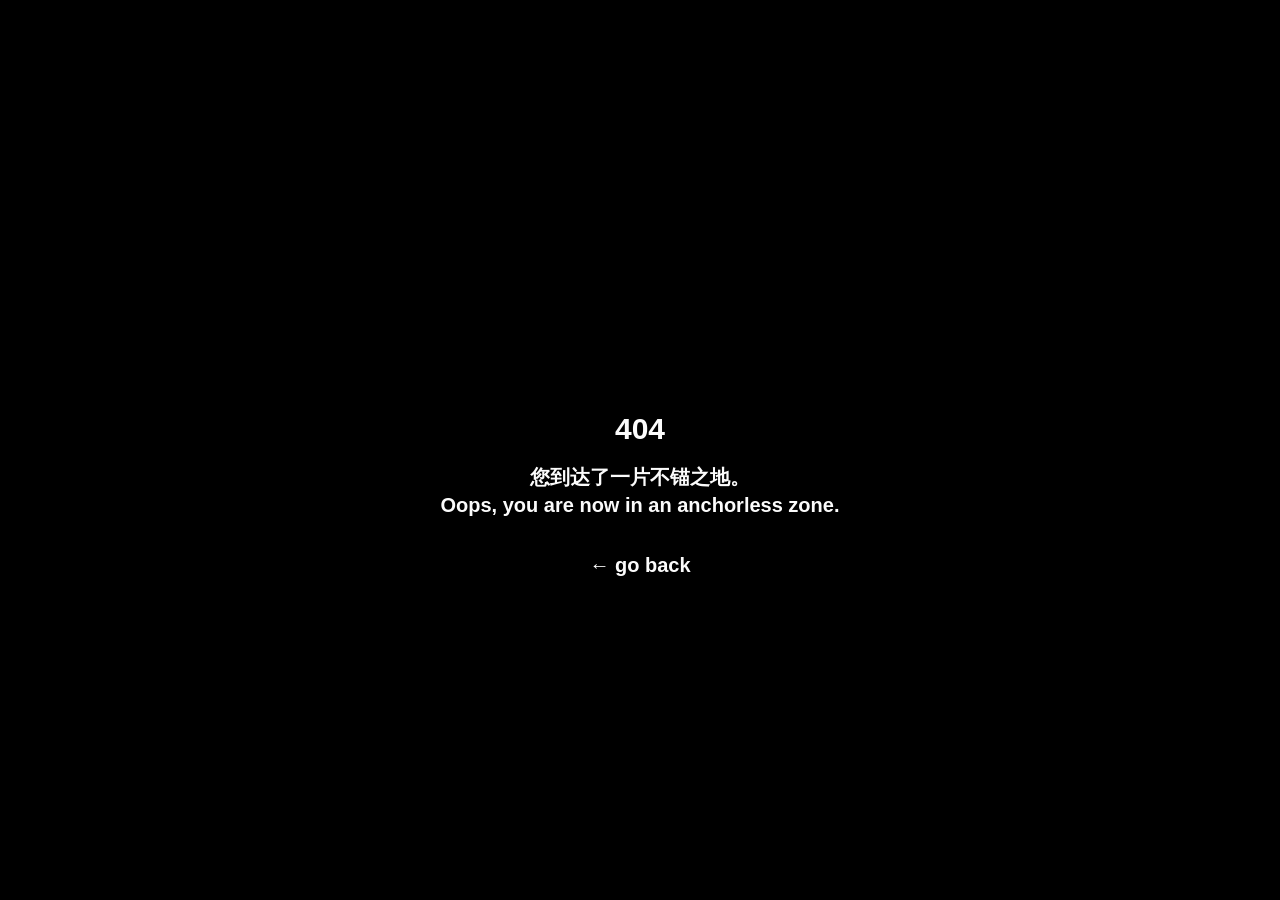
==== 404/index.html @ 4e3c2150 "Deploy Vue project" ====
<!DOCTYPE html><html  data-capo=""><head><meta charset="utf-8">
<meta name="viewport" content="width=device-width, initial-scale=1">
<title>404</title>
<style>/*! tailwindcss v3.4.4 | MIT License | https://tailwindcss.com*/*,:after,:before{border:0 solid #e5e7eb;box-sizing:border-box}:after,:before{--tw-content:""}:host,html{line-height:1.5;-webkit-text-size-adjust:100%;font-family:Neue Machina,sans-serif;font-feature-settings:normal;font-variation-settings:normal;-moz-tab-size:4;-o-tab-size:4;tab-size:4;-webkit-tap-highlight-color:transparent}body{line-height:inherit;margin:0}hr{border-top-width:1px;color:inherit;height:0}abbr:where([title]){-webkit-text-decoration:underline dotted;text-decoration:underline dotted}h1,h2,h3,h4,h5,h6{font-size:inherit;font-weight:inherit}a{color:inherit;text-decoration:inherit}b,strong{font-weight:bolder}code,kbd,pre,samp{font-family:ui-monospace,SFMono-Regular,Menlo,Monaco,Consolas,Liberation Mono,Courier New,monospace;font-feature-settings:normal;font-size:1em;font-variation-settings:normal}small{font-size:80%}sub,sup{font-size:75%;line-height:0;position:relative;vertical-align:baseline}sub{bottom:-.25em}sup{top:-.5em}table{border-collapse:collapse;border-color:inherit;text-indent:0}button,input,optgroup,select,textarea{color:inherit;font-family:inherit;font-feature-settings:inherit;font-size:100%;font-variation-settings:inherit;font-weight:inherit;letter-spacing:inherit;line-height:inherit;margin:0;padding:0}button,select{text-transform:none}button,input:where([type=button]),input:where([type=reset]),input:where([type=submit]){-webkit-appearance:button;background-color:transparent;background-image:none}:-moz-focusring{outline:auto}:-moz-ui-invalid{box-shadow:none}progress{vertical-align:baseline}::-webkit-inner-spin-button,::-webkit-outer-spin-button{height:auto}[type=search]{-webkit-appearance:textfield;outline-offset:-2px}::-webkit-search-decoration{-webkit-appearance:none}::-webkit-file-upload-button{-webkit-appearance:button;font:inherit}summary{display:list-item}blockquote,dd,dl,figure,h1,h2,h3,h4,h5,h6,hr,p,pre{margin:0}fieldset{margin:0}fieldset,legend{padding:0}menu,ol,ul{list-style:none;margin:0;padding:0}dialog{padding:0}textarea{resize:vertical}input::-moz-placeholder,textarea::-moz-placeholder{color:#9ca3af;opacity:1}input::placeholder,textarea::placeholder{color:#9ca3af;opacity:1}[role=button],button{cursor:pointer}:disabled{cursor:default}audio,canvas,embed,iframe,img,object,svg,video{display:block;vertical-align:middle}img,video{height:auto;max-width:100%}[hidden]{display:none}@font-face{font-display:swap;font-family:Neue Machina;font-feature-settings:"liga" 0;font-style:normal;font-weight:700;src:url(/vue_project/_nuxt/NeueMachina-Bold.BFmmqbd3.woff2) format("woff2")}@font-face{font-display:block;font-family:Anicons Subset;font-style:normal;font-weight:400;src:url("[data-uri]") format("woff2")}body{-webkit-hyphens:auto;hyphens:auto;min-height:100vh;--tw-bg-opacity:1;background-color:rgb(0 0 0/var(--tw-bg-opacity));font-weight:700;line-height:1.25;--tw-text-opacity:1;color:rgb(251 251 251/var(--tw-text-opacity));cursor:url("[data-uri]") 12 12,auto;cursor:-webkit-image-set(url("[data-uri]") 1x,url("[data-uri]") 2x) 12 12,auto;cursor:image-set(url("[data-uri]") 1x,url("[data-uri]") 2x) 12 12,auto}body ::-moz-selection{--tw-bg-opacity:1;background-color:rgb(255 221 0/var(--tw-bg-opacity));--tw-text-opacity:1;color:rgb(0 0 0/var(--tw-text-opacity))}body ::selection{--tw-bg-opacity:1;background-color:rgb(255 221 0/var(--tw-bg-opacity));--tw-text-opacity:1;color:rgb(0 0 0/var(--tw-text-opacity))}a:hover,button:hover,input[type=submit]:hover{text-decoration-color:#fd0;text-decoration-line:line-through;text-decoration-thickness:.1em}input[type=submit]{cursor:pointer}abbr[title]{text-decoration-line:none}*,:after,:before{--tw-border-spacing-x:0;--tw-border-spacing-y:0;--tw-translate-x:0;--tw-translate-y:0;--tw-rotate:0;--tw-skew-x:0;--tw-skew-y:0;--tw-scale-x:1;--tw-scale-y:1;--tw-pan-x: ;--tw-pan-y: ;--tw-pinch-zoom: ;--tw-scroll-snap-strictness:proximity;--tw-gradient-from-position: ;--tw-gradient-via-position: ;--tw-gradient-to-position: ;--tw-ordinal: ;--tw-slashed-zero: ;--tw-numeric-figure: ;--tw-numeric-spacing: ;--tw-numeric-fraction: ;--tw-ring-inset: ;--tw-ring-offset-width:0px;--tw-ring-offset-color:#fff;--tw-ring-color:rgba(59,130,246,.5);--tw-ring-offset-shadow:0 0 #0000;--tw-ring-shadow:0 0 #0000;--tw-shadow:0 0 #0000;--tw-shadow-colored:0 0 #0000;--tw-blur: ;--tw-brightness: ;--tw-contrast: ;--tw-grayscale: ;--tw-hue-rotate: ;--tw-invert: ;--tw-saturate: ;--tw-sepia: ;--tw-drop-shadow: ;--tw-backdrop-blur: ;--tw-backdrop-brightness: ;--tw-backdrop-contrast: ;--tw-backdrop-grayscale: ;--tw-backdrop-hue-rotate: ;--tw-backdrop-invert: ;--tw-backdrop-opacity: ;--tw-backdrop-saturate: ;--tw-backdrop-sepia: ;--tw-contain-size: ;--tw-contain-layout: ;--tw-contain-paint: ;--tw-contain-style: }::backdrop{--tw-border-spacing-x:0;--tw-border-spacing-y:0;--tw-translate-x:0;--tw-translate-y:0;--tw-rotate:0;--tw-skew-x:0;--tw-skew-y:0;--tw-scale-x:1;--tw-scale-y:1;--tw-pan-x: ;--tw-pan-y: ;--tw-pinch-zoom: ;--tw-scroll-snap-strictness:proximity;--tw-gradient-from-position: ;--tw-gradient-via-position: ;--tw-gradient-to-position: ;--tw-ordinal: ;--tw-slashed-zero: ;--tw-numeric-figure: ;--tw-numeric-spacing: ;--tw-numeric-fraction: ;--tw-ring-inset: ;--tw-ring-offset-width:0px;--tw-ring-offset-color:#fff;--tw-ring-color:rgba(59,130,246,.5);--tw-ring-offset-shadow:0 0 #0000;--tw-ring-shadow:0 0 #0000;--tw-shadow:0 0 #0000;--tw-shadow-colored:0 0 #0000;--tw-blur: ;--tw-brightness: ;--tw-contrast: ;--tw-grayscale: ;--tw-hue-rotate: ;--tw-invert: ;--tw-saturate: ;--tw-sepia: ;--tw-drop-shadow: ;--tw-backdrop-blur: ;--tw-backdrop-brightness: ;--tw-backdrop-contrast: ;--tw-backdrop-grayscale: ;--tw-backdrop-hue-rotate: ;--tw-backdrop-invert: ;--tw-backdrop-opacity: ;--tw-backdrop-saturate: ;--tw-backdrop-sepia: ;--tw-contain-size: ;--tw-contain-layout: ;--tw-contain-paint: ;--tw-contain-style: }.absolute{position:absolute}.relative{position:relative}.sticky{position:sticky}.-left-\[5000px\]{left:-5000px}.bottom-12{bottom:3rem}.top-0{top:0}.z-10{z-index:10}.z-20{z-index:20}.mx-auto{margin-left:auto;margin-right:auto}.my-2{margin-bottom:.5rem;margin-top:.5rem}.-mb-1{margin-bottom:-.25rem}.mb-2{margin-bottom:.5rem}.mb-4{margin-bottom:1rem}.mb-8{margin-bottom:2rem}.ml-4{margin-left:1rem}.mt-1{margin-top:.25rem}.mt-4{margin-top:1rem}.mt-8{margin-top:2rem}.mt-\[10vh\]{margin-top:10vh}.block{display:block}.flex{display:flex}.grid{display:grid}.hidden{display:none}.h-32{height:8rem}.h-fit{height:-moz-fit-content;height:fit-content}.max-h-0{max-height:0}.max-h-4{max-height:1rem}.max-h-48{max-height:12rem}.min-h-\[max\(100vh\2c 320px\)\]{min-height:max(100vh,320px)}.min-h-\[max\(100vh\2c 480px\)\]{min-height:max(100vh,480px)}.min-h-\[max\(50vh\2c 200px\)\]{min-height:max(50vh,200px)}.min-h-screen{min-height:100vh}.w-10{width:2.5rem}.w-20{width:5rem}.w-32{width:8rem}.w-full{width:100%}.min-w-80{min-width:20rem}.max-w-3xl{max-width:48rem}.max-w-\[1800px\]{max-width:1800px}.max-w-xs{max-width:20rem}.flex-shrink-0{flex-shrink:0}.grow{flex-grow:1}.resize{resize:both}.list-disc{list-style-type:disc}.flex-col{flex-direction:column}.flex-col-reverse{flex-direction:column-reverse}.items-start{align-items:flex-start}.items-center{align-items:center}.justify-center{justify-content:center}.justify-between{justify-content:space-between}.justify-around{justify-content:space-around}.gap-1{gap:.25rem}.gap-16{gap:4rem}.gap-2{gap:.5rem}.gap-4{gap:1rem}.space-y-2>:not([hidden])~:not([hidden]){--tw-space-y-reverse:0;margin-bottom:calc(.5rem*var(--tw-space-y-reverse));margin-top:calc(.5rem*(1 - var(--tw-space-y-reverse)))}.overflow-hidden{overflow:hidden}.hyphens-none{-webkit-hyphens:none;hyphens:none}.border-b-2{border-bottom-width:2px}.border-primary{--tw-border-opacity:1;border-color:rgb(255 221 0/var(--tw-border-opacity))}.bg-black{--tw-bg-opacity:1;background-color:rgb(0 0 0/var(--tw-bg-opacity))}.bg-transparent{background-color:transparent}.object-cover{-o-object-fit:cover;object-fit:cover}.p-4{padding:1rem}.px-4{padding-left:1rem;padding-right:1rem}.py-4{padding-top:1rem}.pb-4,.py-4{padding-bottom:1rem}.pt-1{padding-top:.25rem}.pt-6{padding-top:1.5rem}.text-center{text-align:center}.font-anicons{font-family:Anicons Subset,sans-serif}.text-2xl{font-size:1.5rem;line-height:2rem}.text-2xl\/none{font-size:1.5rem;line-height:1}.text-3xl{font-size:1.875rem;line-height:2.25rem}.text-4xl{font-size:2.25rem;line-height:2.5rem}.text-lg{font-size:1.125rem}.text-lg,.text-xl{line-height:1.75rem}.text-xl{font-size:1.25rem}.text-xs{font-size:.75rem;line-height:1rem}.font-bold{font-weight:700}.font-normal{font-weight:400}.font-semibold{font-weight:600}.capitalize{text-transform:capitalize}.italic{font-style:italic}.not-italic{font-style:normal}.leading-7{line-height:1.75rem}.leading-none{line-height:1}.text-blue-400{--tw-text-opacity:1;color:rgb(96 165 250/var(--tw-text-opacity))}.text-fg\/50{color:hsla(0,0%,98%,.5)}.text-gray-100{--tw-text-opacity:1;color:rgb(243 244 246/var(--tw-text-opacity))}.text-gray-200{--tw-text-opacity:1;color:rgb(229 231 235/var(--tw-text-opacity))}.text-gray-400{--tw-text-opacity:1;color:rgb(156 163 175/var(--tw-text-opacity))}.text-primary{--tw-text-opacity:1;color:rgb(255 221 0/var(--tw-text-opacity))}.text-red-500{--tw-text-opacity:1;color:rgb(239 68 68/var(--tw-text-opacity))}.underline{text-decoration-line:underline}.placeholder-fg\/50::-moz-placeholder{color:hsla(0,0%,98%,.5)}.placeholder-fg\/50::placeholder{color:hsla(0,0%,98%,.5)}.opacity-0{opacity:0}.filter{filter:var(--tw-blur) var(--tw-brightness) var(--tw-contrast) var(--tw-grayscale) var(--tw-hue-rotate) var(--tw-invert) var(--tw-saturate) var(--tw-sepia) var(--tw-drop-shadow)}.transition-\[max-height\]{transition-duration:.15s;transition-property:max-height;transition-timing-function:cubic-bezier(.4,0,.2,1)}.transition-opacity{transition-duration:.15s;transition-property:opacity;transition-timing-function:cubic-bezier(.4,0,.2,1)}.duration-400{transition-duration:.4s}.duration-\[2s\]{transition-duration:2s}.vf-\[\'TIME\'_1\]{font-variation-settings:"TIME" 1}.clip-path-circle{clip-path:circle(50%)}.cjk-punct{font-family:PingFang SC,Microsoft YaHei,Source Han Sans SC,Noto Sans CJK SC,sans-serif;font-feature-settings:"fwid"}.before\:content-\[\'\*_\'\]:before{--tw-content:"* ";content:var(--tw-content)}.before\:content-\[\'A\'\]:before{--tw-content:"A";content:var(--tw-content)}.after\:content-\[\'\:\'\]:after{--tw-content:":";content:var(--tw-content)}.after\:content-\[\'\2197\'\]:after{--tw-content:"↗";content:var(--tw-content)}.last\:mb-0:last-child{margin-bottom:0}.hover\:no-underline:hover{text-decoration-line:none}.peer:-moz-placeholder-shown~.peer-placeholder-shown\:max-h-0{max-height:0}.peer:placeholder-shown~.peer-placeholder-shown\:max-h-0{max-height:0}.peer:valid~.peer-valid\:max-h-0{max-height:0}.peer:focus~.peer-focus\:max-h-0{max-height:0}.aria-expanded\:vf-\[\'TIME\'_100\][aria-expanded=true]{font-variation-settings:"TIME" 100}@media not all and (min-width:960px){.first\:\*\:max-md\:hidden>:first-child{display:none}}@media (min-width:576px){.sm\:absolute{position:absolute}.sm\:relative{position:relative}.sm\:bottom-0{bottom:0}.sm\:top-4{top:1rem}.sm\:z-10{z-index:10}.sm\:mb-0{margin-bottom:0}.sm\:mb-2{margin-bottom:.5rem}.sm\:mb-8{margin-bottom:2rem}.sm\:mb-\[--footer-height\]{margin-bottom:var(--footer-height)}.sm\:mt-4{margin-top:1rem}.sm\:\!block{display:block!important}.sm\:hidden{display:none}.sm\:h-full{height:100%}.sm\:w-40{width:10rem}.sm\:flex-row{flex-direction:row}.sm\:gap-16{gap:4rem}.sm\:gap-8{gap:2rem}.sm\:py-4{padding-bottom:1rem;padding-top:1rem}}@media (min-width:960px){.md\:sticky{position:sticky}.md\:top-4{top:1rem}.md\:hidden{display:none}.md\:w-1\/2{width:50%}.md\:min-w-64{min-width:16rem}.md\:shrink-0{flex-shrink:0}.md\:flex-row{flex-direction:row}.md\:gap-8{gap:2rem}}@media (min-width:1200px){.lg\:sticky{position:sticky}.lg\:bottom-16{bottom:4rem}.lg\:top-8{top:2rem}.lg\:grid-cols-2{grid-template-columns:repeat(2,minmax(0,1fr))}.lg\:p-8{padding:2rem}.lg\:px-8{padding-left:2rem;padding-right:2rem}.lg\:py-8{padding-bottom:2rem;padding-top:2rem}}@media(min-height:480px){.\[\@media\(min-height\:480px\)\]\:mb-0{margin-bottom:0}}@media (min-width:576px){@media(min-height:480px){.sm\:\[\@media\(min-height\:480px\)\]\:fixed{position:fixed}}}</style>
<link rel="preload" as="fetch" crossorigin="anonymous" href="/vue_project/404/_payload.json?9998e97a-d755-4a50-8633-957d2b852790">
<link rel="modulepreload" as="script" crossorigin href="/vue_project/_nuxt/C0IEXK-b.js">
<link rel="modulepreload" as="script" crossorigin href="/vue_project/_nuxt/D9HcwhOw.js">
<link rel="modulepreload" as="script" crossorigin href="/vue_project/_nuxt/DZxo_1mH.js">
<link rel="modulepreload" as="script" crossorigin href="/vue_project/_nuxt/DyFqDDPw.js">
<link rel="modulepreload" as="script" crossorigin href="/vue_project/_nuxt/CaQd-IJq.js">
<link rel="prefetch" as="style" href="/vue_project/_nuxt/default.t4Nyn0lO.css">
<link rel="prefetch" as="script" crossorigin href="/vue_project/_nuxt/OhK9DaCN.js">
<link rel="prefetch" as="script" crossorigin href="/vue_project/_nuxt/CXz00Wmz.js">
<link rel="prefetch" as="script" crossorigin href="/vue_project/_nuxt/DrgpB_tL.js">
<link rel="prefetch" as="script" crossorigin href="/vue_project/_nuxt/CdepGox-.js">
<script type="module" src="/vue_project/_nuxt/C0IEXK-b.js" crossorigin></script></head><body><div id="__nuxt"><div class="mx-auto flex min-h-[max(100vh,320px)] min-w-80 max-w-[1800px] flex-col items-center justify-around gap-16 p-4 lg:p-8"><main class="mt-[10vh] text-center"><!--[--><div><!----><h1 class="mb-4 text-3xl">404</h1><p class="mb-8 text-xl"> 您到达了一片不锚之地。 <br class="mb-2"> Oops, you are now in an anchorless zone. </p><p class="text-xl"><button aria-label="Go back">← go back</button></p></div><!--]--></main></div></div><div id="teleports"></div><script type="application/json" id="__NUXT_DATA__" data-ssr="true" data-src="/vue_project/404/_payload.json?9998e97a-d755-4a50-8633-957d2b852790">[{"state":1,"once":3,"_errors":4,"serverRendered":6,"path":7,"prerenderedAt":8},["Reactive",2],{},["Set"],["ShallowReactive",5],{},true,"/404",1736739300205]</script>
<script>window.__NUXT__={};window.__NUXT__.config={public:{umamiHost:"",umamiId:""},app:{baseURL:"/vue_project/",buildId:"9998e97a-d755-4a50-8633-957d2b852790",buildAssetsDir:"/_nuxt/",cdnURL:""}}</script></body></html>
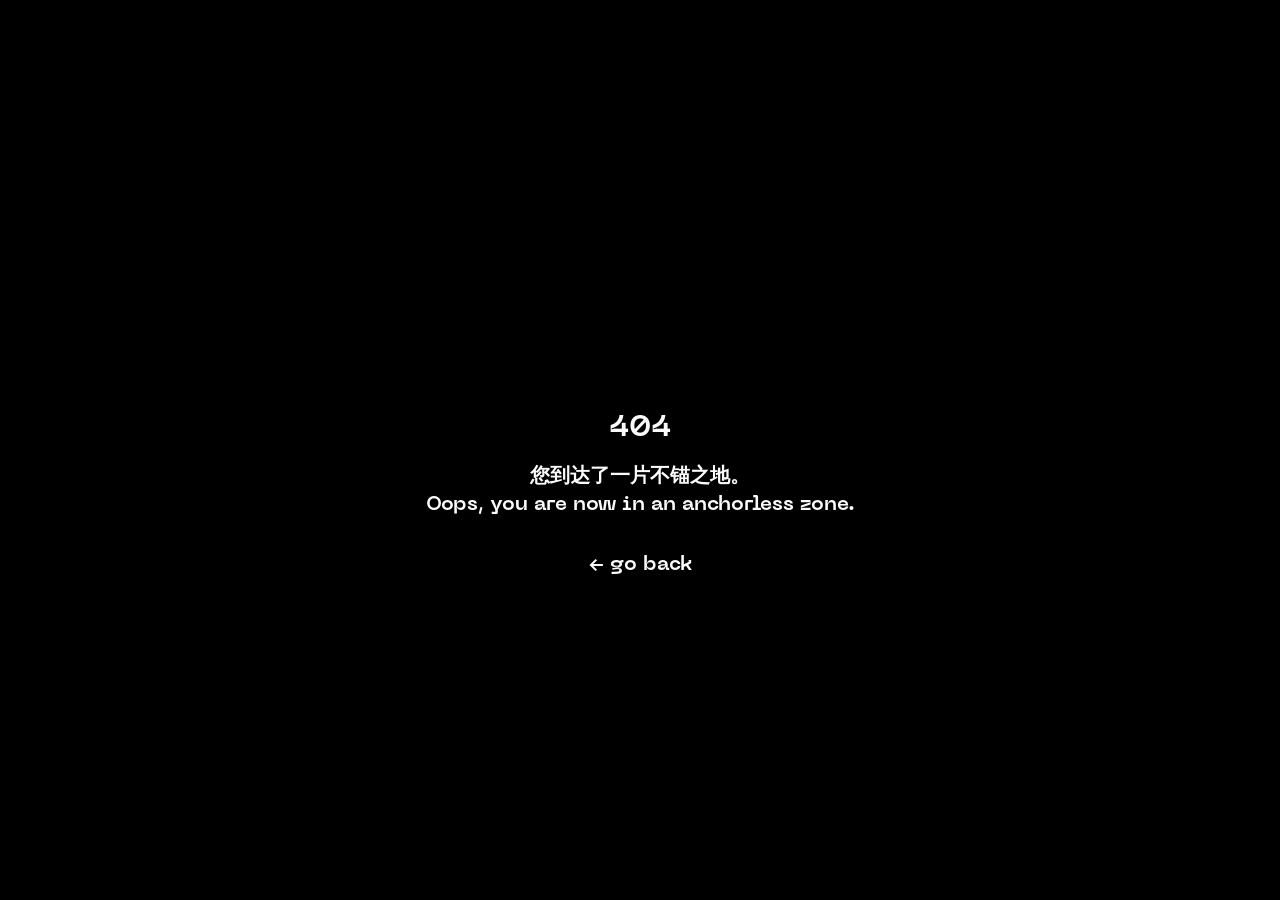
==== commit cfd44cd6: "Updates" ====
--- a/404/index.html
+++ b/404/index.html
@@ -1,17 +1,17 @@
 <!DOCTYPE html><html  data-capo=""><head><meta charset="utf-8">
 <meta name="viewport" content="width=device-width, initial-scale=1">
 <title>404</title>
-<style>/*! tailwindcss v3.4.4 | MIT License | https://tailwindcss.com*/*,:after,:before{border:0 solid #e5e7eb;box-sizing:border-box}:after,:before{--tw-content:""}:host,html{line-height:1.5;-webkit-text-size-adjust:100%;font-family:Neue Machina,sans-serif;font-feature-settings:normal;font-variation-settings:normal;-moz-tab-size:4;-o-tab-size:4;tab-size:4;-webkit-tap-highlight-color:transparent}body{line-height:inherit;margin:0}hr{border-top-width:1px;color:inherit;height:0}abbr:where([title]){-webkit-text-decoration:underline dotted;text-decoration:underline dotted}h1,h2,h3,h4,h5,h6{font-size:inherit;font-weight:inherit}a{color:inherit;text-decoration:inherit}b,strong{font-weight:bolder}code,kbd,pre,samp{font-family:ui-monospace,SFMono-Regular,Menlo,Monaco,Consolas,Liberation Mono,Courier New,monospace;font-feature-settings:normal;font-size:1em;font-variation-settings:normal}small{font-size:80%}sub,sup{font-size:75%;line-height:0;position:relative;vertical-align:baseline}sub{bottom:-.25em}sup{top:-.5em}table{border-collapse:collapse;border-color:inherit;text-indent:0}button,input,optgroup,select,textarea{color:inherit;font-family:inherit;font-feature-settings:inherit;font-size:100%;font-variation-settings:inherit;font-weight:inherit;letter-spacing:inherit;line-height:inherit;margin:0;padding:0}button,select{text-transform:none}button,input:where([type=button]),input:where([type=reset]),input:where([type=submit]){-webkit-appearance:button;background-color:transparent;background-image:none}:-moz-focusring{outline:auto}:-moz-ui-invalid{box-shadow:none}progress{vertical-align:baseline}::-webkit-inner-spin-button,::-webkit-outer-spin-button{height:auto}[type=search]{-webkit-appearance:textfield;outline-offset:-2px}::-webkit-search-decoration{-webkit-appearance:none}::-webkit-file-upload-button{-webkit-appearance:button;font:inherit}summary{display:list-item}blockquote,dd,dl,figure,h1,h2,h3,h4,h5,h6,hr,p,pre{margin:0}fieldset{margin:0}fieldset,legend{padding:0}menu,ol,ul{list-style:none;margin:0;padding:0}dialog{padding:0}textarea{resize:vertical}input::-moz-placeholder,textarea::-moz-placeholder{color:#9ca3af;opacity:1}input::placeholder,textarea::placeholder{color:#9ca3af;opacity:1}[role=button],button{cursor:pointer}:disabled{cursor:default}audio,canvas,embed,iframe,img,object,svg,video{display:block;vertical-align:middle}img,video{height:auto;max-width:100%}[hidden]{display:none}@font-face{font-display:swap;font-family:Neue Machina;font-feature-settings:"liga" 0;font-style:normal;font-weight:700;src:url(/vue_project/_nuxt/NeueMachina-Bold.BFmmqbd3.woff2) format("woff2")}@font-face{font-display:block;font-family:Anicons Subset;font-style:normal;font-weight:400;src:url("[data-uri]") format("woff2")}body{-webkit-hyphens:auto;hyphens:auto;min-height:100vh;--tw-bg-opacity:1;background-color:rgb(0 0 0/var(--tw-bg-opacity));font-weight:700;line-height:1.25;--tw-text-opacity:1;color:rgb(251 251 251/var(--tw-text-opacity));cursor:url("[data-uri]") 12 12,auto;cursor:-webkit-image-set(url("[data-uri]") 1x,url("[data-uri]") 2x) 12 12,auto;cursor:image-set(url("[data-uri]") 1x,url("[data-uri]") 2x) 12 12,auto}body ::-moz-selection{--tw-bg-opacity:1;background-color:rgb(255 221 0/var(--tw-bg-opacity));--tw-text-opacity:1;color:rgb(0 0 0/var(--tw-text-opacity))}body ::selection{--tw-bg-opacity:1;background-color:rgb(255 221 0/var(--tw-bg-opacity));--tw-text-opacity:1;color:rgb(0 0 0/var(--tw-text-opacity))}a:hover,button:hover,input[type=submit]:hover{text-decoration-color:#fd0;text-decoration-line:line-through;text-decoration-thickness:.1em}input[type=submit]{cursor:pointer}abbr[title]{text-decoration-line:none}*,:after,:before{--tw-border-spacing-x:0;--tw-border-spacing-y:0;--tw-translate-x:0;--tw-translate-y:0;--tw-rotate:0;--tw-skew-x:0;--tw-skew-y:0;--tw-scale-x:1;--tw-scale-y:1;--tw-pan-x: ;--tw-pan-y: ;--tw-pinch-zoom: ;--tw-scroll-snap-strictness:proximity;--tw-gradient-from-position: ;--tw-gradient-via-position: ;--tw-gradient-to-position: ;--tw-ordinal: ;--tw-slashed-zero: ;--tw-numeric-figure: ;--tw-numeric-spacing: ;--tw-numeric-fraction: ;--tw-ring-inset: ;--tw-ring-offset-width:0px;--tw-ring-offset-color:#fff;--tw-ring-color:rgba(59,130,246,.5);--tw-ring-offset-shadow:0 0 #0000;--tw-ring-shadow:0 0 #0000;--tw-shadow:0 0 #0000;--tw-shadow-colored:0 0 #0000;--tw-blur: ;--tw-brightness: ;--tw-contrast: ;--tw-grayscale: ;--tw-hue-rotate: ;--tw-invert: ;--tw-saturate: ;--tw-sepia: ;--tw-drop-shadow: ;--tw-backdrop-blur: ;--tw-backdrop-brightness: ;--tw-backdrop-contrast: ;--tw-backdrop-grayscale: ;--tw-backdrop-hue-rotate: ;--tw-backdrop-invert: ;--tw-backdrop-opacity: ;--tw-backdrop-saturate: ;--tw-backdrop-sepia: ;--tw-contain-size: ;--tw-contain-layout: ;--tw-contain-paint: ;--tw-contain-style: }::backdrop{--tw-border-spacing-x:0;--tw-border-spacing-y:0;--tw-translate-x:0;--tw-translate-y:0;--tw-rotate:0;--tw-skew-x:0;--tw-skew-y:0;--tw-scale-x:1;--tw-scale-y:1;--tw-pan-x: ;--tw-pan-y: ;--tw-pinch-zoom: ;--tw-scroll-snap-strictness:proximity;--tw-gradient-from-position: ;--tw-gradient-via-position: ;--tw-gradient-to-position: ;--tw-ordinal: ;--tw-slashed-zero: ;--tw-numeric-figure: ;--tw-numeric-spacing: ;--tw-numeric-fraction: ;--tw-ring-inset: ;--tw-ring-offset-width:0px;--tw-ring-offset-color:#fff;--tw-ring-color:rgba(59,130,246,.5);--tw-ring-offset-shadow:0 0 #0000;--tw-ring-shadow:0 0 #0000;--tw-shadow:0 0 #0000;--tw-shadow-colored:0 0 #0000;--tw-blur: ;--tw-brightness: ;--tw-contrast: ;--tw-grayscale: ;--tw-hue-rotate: ;--tw-invert: ;--tw-saturate: ;--tw-sepia: ;--tw-drop-shadow: ;--tw-backdrop-blur: ;--tw-backdrop-brightness: ;--tw-backdrop-contrast: ;--tw-backdrop-grayscale: ;--tw-backdrop-hue-rotate: ;--tw-backdrop-invert: ;--tw-backdrop-opacity: ;--tw-backdrop-saturate: ;--tw-backdrop-sepia: ;--tw-contain-size: ;--tw-contain-layout: ;--tw-contain-paint: ;--tw-contain-style: }.absolute{position:absolute}.relative{position:relative}.sticky{position:sticky}.-left-\[5000px\]{left:-5000px}.bottom-12{bottom:3rem}.top-0{top:0}.z-10{z-index:10}.z-20{z-index:20}.mx-auto{margin-left:auto;margin-right:auto}.my-2{margin-bottom:.5rem;margin-top:.5rem}.-mb-1{margin-bottom:-.25rem}.mb-2{margin-bottom:.5rem}.mb-4{margin-bottom:1rem}.mb-8{margin-bottom:2rem}.ml-4{margin-left:1rem}.mt-1{margin-top:.25rem}.mt-4{margin-top:1rem}.mt-8{margin-top:2rem}.mt-\[10vh\]{margin-top:10vh}.block{display:block}.flex{display:flex}.grid{display:grid}.hidden{display:none}.h-32{height:8rem}.h-fit{height:-moz-fit-content;height:fit-content}.max-h-0{max-height:0}.max-h-4{max-height:1rem}.max-h-48{max-height:12rem}.min-h-\[max\(100vh\2c 320px\)\]{min-height:max(100vh,320px)}.min-h-\[max\(100vh\2c 480px\)\]{min-height:max(100vh,480px)}.min-h-\[max\(50vh\2c 200px\)\]{min-height:max(50vh,200px)}.min-h-screen{min-height:100vh}.w-10{width:2.5rem}.w-20{width:5rem}.w-32{width:8rem}.w-full{width:100%}.min-w-80{min-width:20rem}.max-w-3xl{max-width:48rem}.max-w-\[1800px\]{max-width:1800px}.max-w-xs{max-width:20rem}.flex-shrink-0{flex-shrink:0}.grow{flex-grow:1}.resize{resize:both}.list-disc{list-style-type:disc}.flex-col{flex-direction:column}.flex-col-reverse{flex-direction:column-reverse}.items-start{align-items:flex-start}.items-center{align-items:center}.justify-center{justify-content:center}.justify-between{justify-content:space-between}.justify-around{justify-content:space-around}.gap-1{gap:.25rem}.gap-16{gap:4rem}.gap-2{gap:.5rem}.gap-4{gap:1rem}.space-y-2>:not([hidden])~:not([hidden]){--tw-space-y-reverse:0;margin-bottom:calc(.5rem*var(--tw-space-y-reverse));margin-top:calc(.5rem*(1 - var(--tw-space-y-reverse)))}.overflow-hidden{overflow:hidden}.hyphens-none{-webkit-hyphens:none;hyphens:none}.border-b-2{border-bottom-width:2px}.border-primary{--tw-border-opacity:1;border-color:rgb(255 221 0/var(--tw-border-opacity))}.bg-black{--tw-bg-opacity:1;background-color:rgb(0 0 0/var(--tw-bg-opacity))}.bg-transparent{background-color:transparent}.object-cover{-o-object-fit:cover;object-fit:cover}.p-4{padding:1rem}.px-4{padding-left:1rem;padding-right:1rem}.py-4{padding-top:1rem}.pb-4,.py-4{padding-bottom:1rem}.pt-1{padding-top:.25rem}.pt-6{padding-top:1.5rem}.text-center{text-align:center}.font-anicons{font-family:Anicons Subset,sans-serif}.text-2xl{font-size:1.5rem;line-height:2rem}.text-2xl\/none{font-size:1.5rem;line-height:1}.text-3xl{font-size:1.875rem;line-height:2.25rem}.text-4xl{font-size:2.25rem;line-height:2.5rem}.text-lg{font-size:1.125rem}.text-lg,.text-xl{line-height:1.75rem}.text-xl{font-size:1.25rem}.text-xs{font-size:.75rem;line-height:1rem}.font-bold{font-weight:700}.font-normal{font-weight:400}.font-semibold{font-weight:600}.capitalize{text-transform:capitalize}.italic{font-style:italic}.not-italic{font-style:normal}.leading-7{line-height:1.75rem}.leading-none{line-height:1}.text-blue-400{--tw-text-opacity:1;color:rgb(96 165 250/var(--tw-text-opacity))}.text-fg\/50{color:hsla(0,0%,98%,.5)}.text-gray-100{--tw-text-opacity:1;color:rgb(243 244 246/var(--tw-text-opacity))}.text-gray-200{--tw-text-opacity:1;color:rgb(229 231 235/var(--tw-text-opacity))}.text-gray-400{--tw-text-opacity:1;color:rgb(156 163 175/var(--tw-text-opacity))}.text-primary{--tw-text-opacity:1;color:rgb(255 221 0/var(--tw-text-opacity))}.text-red-500{--tw-text-opacity:1;color:rgb(239 68 68/var(--tw-text-opacity))}.underline{text-decoration-line:underline}.placeholder-fg\/50::-moz-placeholder{color:hsla(0,0%,98%,.5)}.placeholder-fg\/50::placeholder{color:hsla(0,0%,98%,.5)}.opacity-0{opacity:0}.filter{filter:var(--tw-blur) var(--tw-brightness) var(--tw-contrast) var(--tw-grayscale) var(--tw-hue-rotate) var(--tw-invert) var(--tw-saturate) var(--tw-sepia) var(--tw-drop-shadow)}.transition-\[max-height\]{transition-duration:.15s;transition-property:max-height;transition-timing-function:cubic-bezier(.4,0,.2,1)}.transition-opacity{transition-duration:.15s;transition-property:opacity;transition-timing-function:cubic-bezier(.4,0,.2,1)}.duration-400{transition-duration:.4s}.duration-\[2s\]{transition-duration:2s}.vf-\[\'TIME\'_1\]{font-variation-settings:"TIME" 1}.clip-path-circle{clip-path:circle(50%)}.cjk-punct{font-family:PingFang SC,Microsoft YaHei,Source Han Sans SC,Noto Sans CJK SC,sans-serif;font-feature-settings:"fwid"}.before\:content-\[\'\*_\'\]:before{--tw-content:"* ";content:var(--tw-content)}.before\:content-\[\'A\'\]:before{--tw-content:"A";content:var(--tw-content)}.after\:content-\[\'\:\'\]:after{--tw-content:":";content:var(--tw-content)}.after\:content-\[\'\2197\'\]:after{--tw-content:"↗";content:var(--tw-content)}.last\:mb-0:last-child{margin-bottom:0}.hover\:no-underline:hover{text-decoration-line:none}.peer:-moz-placeholder-shown~.peer-placeholder-shown\:max-h-0{max-height:0}.peer:placeholder-shown~.peer-placeholder-shown\:max-h-0{max-height:0}.peer:valid~.peer-valid\:max-h-0{max-height:0}.peer:focus~.peer-focus\:max-h-0{max-height:0}.aria-expanded\:vf-\[\'TIME\'_100\][aria-expanded=true]{font-variation-settings:"TIME" 100}@media not all and (min-width:960px){.first\:\*\:max-md\:hidden>:first-child{display:none}}@media (min-width:576px){.sm\:absolute{position:absolute}.sm\:relative{position:relative}.sm\:bottom-0{bottom:0}.sm\:top-4{top:1rem}.sm\:z-10{z-index:10}.sm\:mb-0{margin-bottom:0}.sm\:mb-2{margin-bottom:.5rem}.sm\:mb-8{margin-bottom:2rem}.sm\:mb-\[--footer-height\]{margin-bottom:var(--footer-height)}.sm\:mt-4{margin-top:1rem}.sm\:\!block{display:block!important}.sm\:hidden{display:none}.sm\:h-full{height:100%}.sm\:w-40{width:10rem}.sm\:flex-row{flex-direction:row}.sm\:gap-16{gap:4rem}.sm\:gap-8{gap:2rem}.sm\:py-4{padding-bottom:1rem;padding-top:1rem}}@media (min-width:960px){.md\:sticky{position:sticky}.md\:top-4{top:1rem}.md\:hidden{display:none}.md\:w-1\/2{width:50%}.md\:min-w-64{min-width:16rem}.md\:shrink-0{flex-shrink:0}.md\:flex-row{flex-direction:row}.md\:gap-8{gap:2rem}}@media (min-width:1200px){.lg\:sticky{position:sticky}.lg\:bottom-16{bottom:4rem}.lg\:top-8{top:2rem}.lg\:grid-cols-2{grid-template-columns:repeat(2,minmax(0,1fr))}.lg\:p-8{padding:2rem}.lg\:px-8{padding-left:2rem;padding-right:2rem}.lg\:py-8{padding-bottom:2rem;padding-top:2rem}}@media(min-height:480px){.\[\@media\(min-height\:480px\)\]\:mb-0{margin-bottom:0}}@media (min-width:576px){@media(min-height:480px){.sm\:\[\@media\(min-height\:480px\)\]\:fixed{position:fixed}}}</style>
-<link rel="preload" as="fetch" crossorigin="anonymous" href="/vue_project/404/_payload.json?9998e97a-d755-4a50-8633-957d2b852790">
-<link rel="modulepreload" as="script" crossorigin href="/vue_project/_nuxt/C0IEXK-b.js">
-<link rel="modulepreload" as="script" crossorigin href="/vue_project/_nuxt/D9HcwhOw.js">
-<link rel="modulepreload" as="script" crossorigin href="/vue_project/_nuxt/DZxo_1mH.js">
-<link rel="modulepreload" as="script" crossorigin href="/vue_project/_nuxt/DyFqDDPw.js">
-<link rel="modulepreload" as="script" crossorigin href="/vue_project/_nuxt/CaQd-IJq.js">
-<link rel="prefetch" as="style" href="/vue_project/_nuxt/default.t4Nyn0lO.css">
-<link rel="prefetch" as="script" crossorigin href="/vue_project/_nuxt/OhK9DaCN.js">
-<link rel="prefetch" as="script" crossorigin href="/vue_project/_nuxt/CXz00Wmz.js">
-<link rel="prefetch" as="script" crossorigin href="/vue_project/_nuxt/DrgpB_tL.js">
-<link rel="prefetch" as="script" crossorigin href="/vue_project/_nuxt/CdepGox-.js">
-<script type="module" src="/vue_project/_nuxt/C0IEXK-b.js" crossorigin></script></head><body><div id="__nuxt"><div class="mx-auto flex min-h-[max(100vh,320px)] min-w-80 max-w-[1800px] flex-col items-center justify-around gap-16 p-4 lg:p-8"><main class="mt-[10vh] text-center"><!--[--><div><!----><h1 class="mb-4 text-3xl">404</h1><p class="mb-8 text-xl"> 您到达了一片不锚之地。 <br class="mb-2"> Oops, you are now in an anchorless zone. </p><p class="text-xl"><button aria-label="Go back">← go back</button></p></div><!--]--></main></div></div><div id="teleports"></div><script type="application/json" id="__NUXT_DATA__" data-ssr="true" data-src="/vue_project/404/_payload.json?9998e97a-d755-4a50-8633-957d2b852790">[{"state":1,"once":3,"_errors":4,"serverRendered":6,"path":7,"prerenderedAt":8},["Reactive",2],{},["Set"],["ShallowReactive",5],{},true,"/404",1736739300205]</script>
-<script>window.__NUXT__={};window.__NUXT__.config={public:{umamiHost:"",umamiId:""},app:{baseURL:"/vue_project/",buildId:"9998e97a-d755-4a50-8633-957d2b852790",buildAssetsDir:"/_nuxt/",cdnURL:""}}</script></body></html>+<style>/*! tailwindcss v3.4.4 | MIT License | https://tailwindcss.com*/*,:after,:before{border:0 solid #e5e7eb;box-sizing:border-box}:after,:before{--tw-content:""}:host,html{line-height:1.5;-webkit-text-size-adjust:100%;font-family:Neue Machina,sans-serif;font-feature-settings:normal;font-variation-settings:normal;-moz-tab-size:4;-o-tab-size:4;tab-size:4;-webkit-tap-highlight-color:transparent}body{line-height:inherit;margin:0}hr{border-top-width:1px;color:inherit;height:0}abbr:where([title]){-webkit-text-decoration:underline dotted;text-decoration:underline dotted}h1,h2,h3,h4,h5,h6{font-size:inherit;font-weight:inherit}a{color:inherit;text-decoration:inherit}b,strong{font-weight:bolder}code,kbd,pre,samp{font-family:ui-monospace,SFMono-Regular,Menlo,Monaco,Consolas,Liberation Mono,Courier New,monospace;font-feature-settings:normal;font-size:1em;font-variation-settings:normal}small{font-size:80%}sub,sup{font-size:75%;line-height:0;position:relative;vertical-align:baseline}sub{bottom:-.25em}sup{top:-.5em}table{border-collapse:collapse;border-color:inherit;text-indent:0}button,input,optgroup,select,textarea{color:inherit;font-family:inherit;font-feature-settings:inherit;font-size:100%;font-variation-settings:inherit;font-weight:inherit;letter-spacing:inherit;line-height:inherit;margin:0;padding:0}button,select{text-transform:none}button,input:where([type=button]),input:where([type=reset]),input:where([type=submit]){-webkit-appearance:button;background-color:transparent;background-image:none}:-moz-focusring{outline:auto}:-moz-ui-invalid{box-shadow:none}progress{vertical-align:baseline}::-webkit-inner-spin-button,::-webkit-outer-spin-button{height:auto}[type=search]{-webkit-appearance:textfield;outline-offset:-2px}::-webkit-search-decoration{-webkit-appearance:none}::-webkit-file-upload-button{-webkit-appearance:button;font:inherit}summary{display:list-item}blockquote,dd,dl,figure,h1,h2,h3,h4,h5,h6,hr,p,pre{margin:0}fieldset{margin:0}fieldset,legend{padding:0}menu,ol,ul{list-style:none;margin:0;padding:0}dialog{padding:0}textarea{resize:vertical}input::-moz-placeholder,textarea::-moz-placeholder{color:#9ca3af;opacity:1}input::placeholder,textarea::placeholder{color:#9ca3af;opacity:1}[role=button],button{cursor:pointer}:disabled{cursor:default}audio,canvas,embed,iframe,img,object,svg,video{display:block;vertical-align:middle}img,video{height:auto;max-width:100%}[hidden]{display:none}@font-face{font-display:swap;font-family:Neue Machina;font-feature-settings:"liga" 0;font-style:normal;font-weight:700;src:url(/_nuxt/NeueMachina-Bold.BFmmqbd3.woff2) format("woff2")}@font-face{font-display:block;font-family:Anicons Subset;font-style:normal;font-weight:400;src:url("[data-uri]") format("woff2")}body{-webkit-hyphens:auto;hyphens:auto;min-height:100vh;--tw-bg-opacity:1;background-color:rgb(0 0 0/var(--tw-bg-opacity));font-weight:700;line-height:1.25;--tw-text-opacity:1;color:rgb(251 251 251/var(--tw-text-opacity));cursor:url("[data-uri]") 12 12,auto;cursor:-webkit-image-set(url("[data-uri]") 1x,url("[data-uri]") 2x) 12 12,auto;cursor:image-set(url("[data-uri]") 1x,url("[data-uri]") 2x) 12 12,auto}body ::-moz-selection{--tw-bg-opacity:1;background-color:rgb(255 221 0/var(--tw-bg-opacity));--tw-text-opacity:1;color:rgb(0 0 0/var(--tw-text-opacity))}body ::selection{--tw-bg-opacity:1;background-color:rgb(255 221 0/var(--tw-bg-opacity));--tw-text-opacity:1;color:rgb(0 0 0/var(--tw-text-opacity))}a:hover,button:hover,input[type=submit]:hover{text-decoration-color:#fd0;text-decoration-line:line-through;text-decoration-thickness:.1em}input[type=submit]{cursor:pointer}abbr[title]{text-decoration-line:none}*,:after,:before{--tw-border-spacing-x:0;--tw-border-spacing-y:0;--tw-translate-x:0;--tw-translate-y:0;--tw-rotate:0;--tw-skew-x:0;--tw-skew-y:0;--tw-scale-x:1;--tw-scale-y:1;--tw-pan-x: ;--tw-pan-y: ;--tw-pinch-zoom: ;--tw-scroll-snap-strictness:proximity;--tw-gradient-from-position: ;--tw-gradient-via-position: ;--tw-gradient-to-position: ;--tw-ordinal: ;--tw-slashed-zero: ;--tw-numeric-figure: ;--tw-numeric-spacing: ;--tw-numeric-fraction: ;--tw-ring-inset: ;--tw-ring-offset-width:0px;--tw-ring-offset-color:#fff;--tw-ring-color:rgba(59,130,246,.5);--tw-ring-offset-shadow:0 0 #0000;--tw-ring-shadow:0 0 #0000;--tw-shadow:0 0 #0000;--tw-shadow-colored:0 0 #0000;--tw-blur: ;--tw-brightness: ;--tw-contrast: ;--tw-grayscale: ;--tw-hue-rotate: ;--tw-invert: ;--tw-saturate: ;--tw-sepia: ;--tw-drop-shadow: ;--tw-backdrop-blur: ;--tw-backdrop-brightness: ;--tw-backdrop-contrast: ;--tw-backdrop-grayscale: ;--tw-backdrop-hue-rotate: ;--tw-backdrop-invert: ;--tw-backdrop-opacity: ;--tw-backdrop-saturate: ;--tw-backdrop-sepia: ;--tw-contain-size: ;--tw-contain-layout: ;--tw-contain-paint: ;--tw-contain-style: }::backdrop{--tw-border-spacing-x:0;--tw-border-spacing-y:0;--tw-translate-x:0;--tw-translate-y:0;--tw-rotate:0;--tw-skew-x:0;--tw-skew-y:0;--tw-scale-x:1;--tw-scale-y:1;--tw-pan-x: ;--tw-pan-y: ;--tw-pinch-zoom: ;--tw-scroll-snap-strictness:proximity;--tw-gradient-from-position: ;--tw-gradient-via-position: ;--tw-gradient-to-position: ;--tw-ordinal: ;--tw-slashed-zero: ;--tw-numeric-figure: ;--tw-numeric-spacing: ;--tw-numeric-fraction: ;--tw-ring-inset: ;--tw-ring-offset-width:0px;--tw-ring-offset-color:#fff;--tw-ring-color:rgba(59,130,246,.5);--tw-ring-offset-shadow:0 0 #0000;--tw-ring-shadow:0 0 #0000;--tw-shadow:0 0 #0000;--tw-shadow-colored:0 0 #0000;--tw-blur: ;--tw-brightness: ;--tw-contrast: ;--tw-grayscale: ;--tw-hue-rotate: ;--tw-invert: ;--tw-saturate: ;--tw-sepia: ;--tw-drop-shadow: ;--tw-backdrop-blur: ;--tw-backdrop-brightness: ;--tw-backdrop-contrast: ;--tw-backdrop-grayscale: ;--tw-backdrop-hue-rotate: ;--tw-backdrop-invert: ;--tw-backdrop-opacity: ;--tw-backdrop-saturate: ;--tw-backdrop-sepia: ;--tw-contain-size: ;--tw-contain-layout: ;--tw-contain-paint: ;--tw-contain-style: }.absolute{position:absolute}.relative{position:relative}.sticky{position:sticky}.-left-\[5000px\]{left:-5000px}.bottom-12{bottom:3rem}.top-0{top:0}.z-10{z-index:10}.z-20{z-index:20}.mx-auto{margin-left:auto;margin-right:auto}.my-2{margin-bottom:.5rem;margin-top:.5rem}.-mb-1{margin-bottom:-.25rem}.mb-2{margin-bottom:.5rem}.mb-4{margin-bottom:1rem}.mb-8{margin-bottom:2rem}.ml-4{margin-left:1rem}.mt-1{margin-top:.25rem}.mt-4{margin-top:1rem}.mt-8{margin-top:2rem}.mt-\[10vh\]{margin-top:10vh}.block{display:block}.flex{display:flex}.grid{display:grid}.hidden{display:none}.h-32{height:8rem}.h-fit{height:-moz-fit-content;height:fit-content}.max-h-0{max-height:0}.max-h-4{max-height:1rem}.max-h-48{max-height:12rem}.min-h-\[max\(100vh\2c 320px\)\]{min-height:max(100vh,320px)}.min-h-\[max\(100vh\2c 480px\)\]{min-height:max(100vh,480px)}.min-h-\[max\(50vh\2c 200px\)\]{min-height:max(50vh,200px)}.min-h-screen{min-height:100vh}.w-10{width:2.5rem}.w-20{width:5rem}.w-32{width:8rem}.w-full{width:100%}.min-w-80{min-width:20rem}.max-w-3xl{max-width:48rem}.max-w-\[1800px\]{max-width:1800px}.max-w-xs{max-width:20rem}.flex-shrink-0{flex-shrink:0}.grow{flex-grow:1}.resize{resize:both}.list-disc{list-style-type:disc}.flex-col{flex-direction:column}.flex-col-reverse{flex-direction:column-reverse}.items-start{align-items:flex-start}.items-center{align-items:center}.justify-center{justify-content:center}.justify-between{justify-content:space-between}.justify-around{justify-content:space-around}.gap-1{gap:.25rem}.gap-16{gap:4rem}.gap-2{gap:.5rem}.gap-4{gap:1rem}.space-y-2>:not([hidden])~:not([hidden]){--tw-space-y-reverse:0;margin-bottom:calc(.5rem*var(--tw-space-y-reverse));margin-top:calc(.5rem*(1 - var(--tw-space-y-reverse)))}.overflow-hidden{overflow:hidden}.hyphens-none{-webkit-hyphens:none;hyphens:none}.border-b-2{border-bottom-width:2px}.border-primary{--tw-border-opacity:1;border-color:rgb(255 221 0/var(--tw-border-opacity))}.bg-black{--tw-bg-opacity:1;background-color:rgb(0 0 0/var(--tw-bg-opacity))}.bg-transparent{background-color:transparent}.object-cover{-o-object-fit:cover;object-fit:cover}.p-4{padding:1rem}.px-4{padding-left:1rem;padding-right:1rem}.py-4{padding-top:1rem}.pb-4,.py-4{padding-bottom:1rem}.pt-1{padding-top:.25rem}.pt-6{padding-top:1.5rem}.text-center{text-align:center}.font-anicons{font-family:Anicons Subset,sans-serif}.text-2xl{font-size:1.5rem;line-height:2rem}.text-2xl\/none{font-size:1.5rem;line-height:1}.text-3xl{font-size:1.875rem;line-height:2.25rem}.text-4xl{font-size:2.25rem;line-height:2.5rem}.text-lg{font-size:1.125rem}.text-lg,.text-xl{line-height:1.75rem}.text-xl{font-size:1.25rem}.text-xs{font-size:.75rem;line-height:1rem}.font-bold{font-weight:700}.font-normal{font-weight:400}.font-semibold{font-weight:600}.capitalize{text-transform:capitalize}.italic{font-style:italic}.not-italic{font-style:normal}.leading-7{line-height:1.75rem}.leading-none{line-height:1}.text-blue-400{--tw-text-opacity:1;color:rgb(96 165 250/var(--tw-text-opacity))}.text-fg\/50{color:hsla(0,0%,98%,.5)}.text-gray-100{--tw-text-opacity:1;color:rgb(243 244 246/var(--tw-text-opacity))}.text-gray-200{--tw-text-opacity:1;color:rgb(229 231 235/var(--tw-text-opacity))}.text-gray-400{--tw-text-opacity:1;color:rgb(156 163 175/var(--tw-text-opacity))}.text-primary{--tw-text-opacity:1;color:rgb(255 221 0/var(--tw-text-opacity))}.text-red-500{--tw-text-opacity:1;color:rgb(239 68 68/var(--tw-text-opacity))}.underline{text-decoration-line:underline}.placeholder-fg\/50::-moz-placeholder{color:hsla(0,0%,98%,.5)}.placeholder-fg\/50::placeholder{color:hsla(0,0%,98%,.5)}.opacity-0{opacity:0}.filter{filter:var(--tw-blur) var(--tw-brightness) var(--tw-contrast) var(--tw-grayscale) var(--tw-hue-rotate) var(--tw-invert) var(--tw-saturate) var(--tw-sepia) var(--tw-drop-shadow)}.transition-\[max-height\]{transition-duration:.15s;transition-property:max-height;transition-timing-function:cubic-bezier(.4,0,.2,1)}.transition-opacity{transition-duration:.15s;transition-property:opacity;transition-timing-function:cubic-bezier(.4,0,.2,1)}.duration-400{transition-duration:.4s}.duration-\[2s\]{transition-duration:2s}.vf-\[\'TIME\'_1\]{font-variation-settings:"TIME" 1}.clip-path-circle{clip-path:circle(50%)}.cjk-punct{font-family:PingFang SC,Microsoft YaHei,Source Han Sans SC,Noto Sans CJK SC,sans-serif;font-feature-settings:"fwid"}.before\:content-\[\'\*_\'\]:before{--tw-content:"* ";content:var(--tw-content)}.before\:content-\[\'A\'\]:before{--tw-content:"A";content:var(--tw-content)}.after\:content-\[\'\:\'\]:after{--tw-content:":";content:var(--tw-content)}.after\:content-\[\'\2197\'\]:after{--tw-content:"↗";content:var(--tw-content)}.last\:mb-0:last-child{margin-bottom:0}.hover\:no-underline:hover{text-decoration-line:none}.peer:-moz-placeholder-shown~.peer-placeholder-shown\:max-h-0{max-height:0}.peer:placeholder-shown~.peer-placeholder-shown\:max-h-0{max-height:0}.peer:valid~.peer-valid\:max-h-0{max-height:0}.peer:focus~.peer-focus\:max-h-0{max-height:0}.aria-expanded\:vf-\[\'TIME\'_100\][aria-expanded=true]{font-variation-settings:"TIME" 100}@media not all and (min-width:960px){.first\:\*\:max-md\:hidden>:first-child{display:none}}@media (min-width:576px){.sm\:absolute{position:absolute}.sm\:relative{position:relative}.sm\:bottom-0{bottom:0}.sm\:top-4{top:1rem}.sm\:z-10{z-index:10}.sm\:mb-0{margin-bottom:0}.sm\:mb-2{margin-bottom:.5rem}.sm\:mb-8{margin-bottom:2rem}.sm\:mb-\[--footer-height\]{margin-bottom:var(--footer-height)}.sm\:mt-4{margin-top:1rem}.sm\:\!block{display:block!important}.sm\:hidden{display:none}.sm\:h-full{height:100%}.sm\:w-40{width:10rem}.sm\:flex-row{flex-direction:row}.sm\:gap-16{gap:4rem}.sm\:gap-8{gap:2rem}.sm\:py-4{padding-bottom:1rem;padding-top:1rem}}@media (min-width:960px){.md\:sticky{position:sticky}.md\:top-4{top:1rem}.md\:hidden{display:none}.md\:w-1\/2{width:50%}.md\:min-w-64{min-width:16rem}.md\:shrink-0{flex-shrink:0}.md\:flex-row{flex-direction:row}.md\:gap-8{gap:2rem}}@media (min-width:1200px){.lg\:sticky{position:sticky}.lg\:bottom-16{bottom:4rem}.lg\:top-8{top:2rem}.lg\:grid-cols-2{grid-template-columns:repeat(2,minmax(0,1fr))}.lg\:p-8{padding:2rem}.lg\:px-8{padding-left:2rem;padding-right:2rem}.lg\:py-8{padding-bottom:2rem;padding-top:2rem}}@media(min-height:480px){.\[\@media\(min-height\:480px\)\]\:mb-0{margin-bottom:0}}@media (min-width:576px){@media(min-height:480px){.sm\:\[\@media\(min-height\:480px\)\]\:fixed{position:fixed}}}</style>
+<link rel="preload" as="fetch" crossorigin="anonymous" href="/404/_payload.json?708b987a-42c5-436d-8cbb-64bda8252c91">
+<link rel="modulepreload" as="script" crossorigin href="/_nuxt/ChyoVXSW.js">
+<link rel="modulepreload" as="script" crossorigin href="/_nuxt/DFOVK_5k.js">
+<link rel="modulepreload" as="script" crossorigin href="/_nuxt/C5kkAX4E.js">
+<link rel="modulepreload" as="script" crossorigin href="/_nuxt/BCAXYTRj.js">
+<link rel="modulepreload" as="script" crossorigin href="/_nuxt/CAK8DtXe.js">
+<link rel="prefetch" as="style" href="/_nuxt/default.t4Nyn0lO.css">
+<link rel="prefetch" as="script" crossorigin href="/_nuxt/BBQBgRFp.js">
+<link rel="prefetch" as="script" crossorigin href="/_nuxt/D5-3GgDD.js">
+<link rel="prefetch" as="script" crossorigin href="/_nuxt/CMxo2dKV.js">
+<link rel="prefetch" as="script" crossorigin href="/_nuxt/B3zzA42v.js">
+<script type="module" src="/_nuxt/ChyoVXSW.js" crossorigin></script></head><body><div id="__nuxt"><div class="mx-auto flex min-h-[max(100vh,320px)] min-w-80 max-w-[1800px] flex-col items-center justify-around gap-16 p-4 lg:p-8"><main class="mt-[10vh] text-center"><!--[--><div><!----><h1 class="mb-4 text-3xl">404</h1><p class="mb-8 text-xl"> 您到达了一片不锚之地。 <br class="mb-2"> Oops, you are now in an anchorless zone. </p><p class="text-xl"><button aria-label="Go back">← go back</button></p></div><!--]--></main></div></div><div id="teleports"></div><script type="application/json" id="__NUXT_DATA__" data-ssr="true" data-src="/404/_payload.json?708b987a-42c5-436d-8cbb-64bda8252c91">[{"state":1,"once":3,"_errors":4,"serverRendered":6,"path":7,"prerenderedAt":8},["Reactive",2],{},["Set"],["ShallowReactive",5],{},true,"/404",1736745073463]</script>
+<script>window.__NUXT__={};window.__NUXT__.config={public:{umamiHost:"",umamiId:""},app:{baseURL:"/",buildId:"708b987a-42c5-436d-8cbb-64bda8252c91",buildAssetsDir:"/_nuxt/",cdnURL:""}}</script></body></html>
--- a/_nuxt/default.t4Nyn0lO.css
+++ b/_nuxt/default.t4Nyn0lO.css
@@ -0,0 +1 @@
+.v-enter-from[data-v-8f4bd575],.v-leave-to[data-v-8f4bd575]{max-height:0}@media (min-width:576px){.v-enter-from[data-v-8f4bd575],.v-leave-to[data-v-8f4bd575]{max-height:12rem}}.v-enter-from[data-v-fb42511c],.v-leave-to[data-v-fb42511c]{opacity:0}
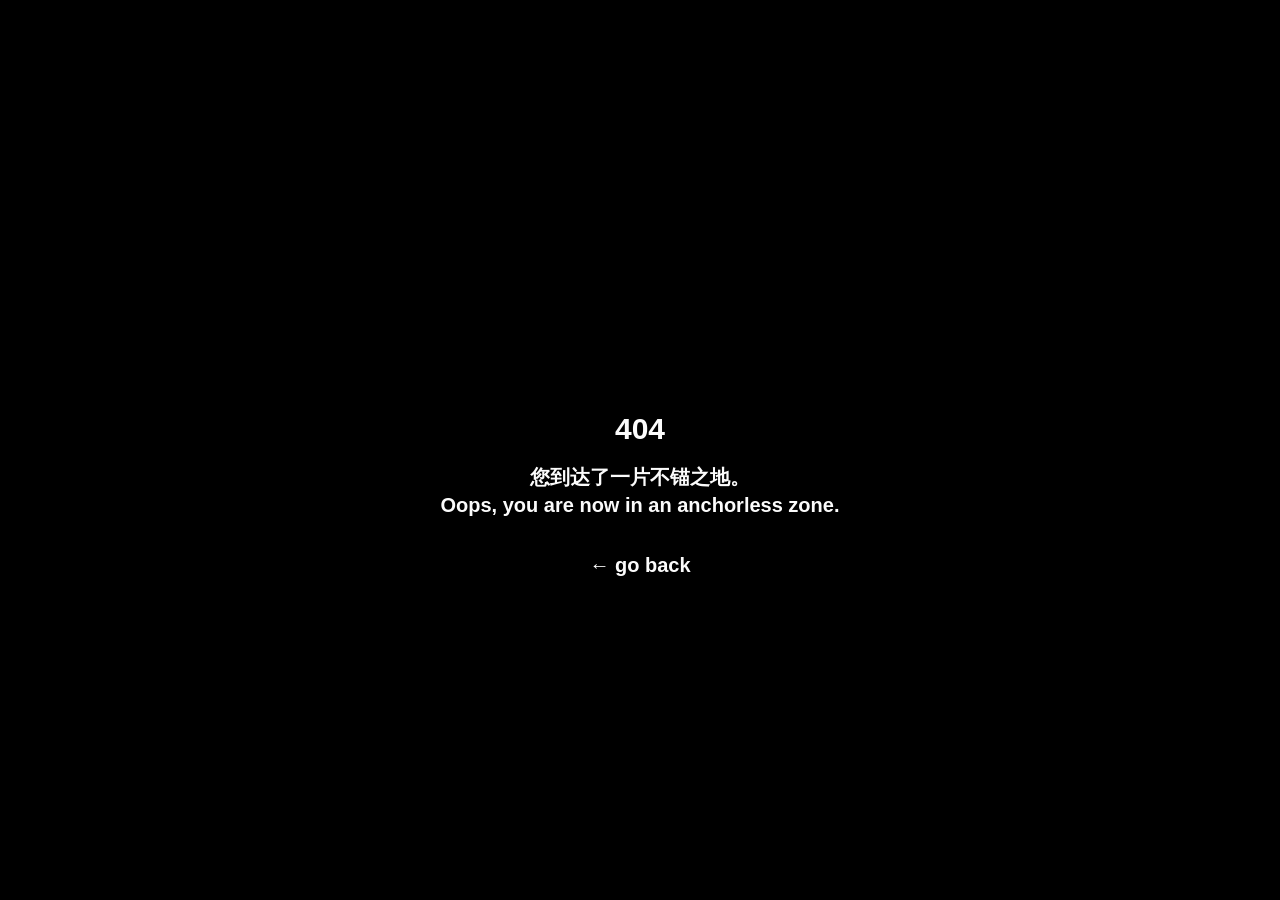
==== commit 9094694c: "Updates" ====
--- a/404/index.html
+++ b/404/index.html
@@ -1,17 +1,17 @@
 <!DOCTYPE html><html  data-capo=""><head><meta charset="utf-8">
 <meta name="viewport" content="width=device-width, initial-scale=1">
 <title>404</title>
-<style>/*! tailwindcss v3.4.4 | MIT License | https://tailwindcss.com*/*,:after,:before{border:0 solid #e5e7eb;box-sizing:border-box}:after,:before{--tw-content:""}:host,html{line-height:1.5;-webkit-text-size-adjust:100%;font-family:Neue Machina,sans-serif;font-feature-settings:normal;font-variation-settings:normal;-moz-tab-size:4;-o-tab-size:4;tab-size:4;-webkit-tap-highlight-color:transparent}body{line-height:inherit;margin:0}hr{border-top-width:1px;color:inherit;height:0}abbr:where([title]){-webkit-text-decoration:underline dotted;text-decoration:underline dotted}h1,h2,h3,h4,h5,h6{font-size:inherit;font-weight:inherit}a{color:inherit;text-decoration:inherit}b,strong{font-weight:bolder}code,kbd,pre,samp{font-family:ui-monospace,SFMono-Regular,Menlo,Monaco,Consolas,Liberation Mono,Courier New,monospace;font-feature-settings:normal;font-size:1em;font-variation-settings:normal}small{font-size:80%}sub,sup{font-size:75%;line-height:0;position:relative;vertical-align:baseline}sub{bottom:-.25em}sup{top:-.5em}table{border-collapse:collapse;border-color:inherit;text-indent:0}button,input,optgroup,select,textarea{color:inherit;font-family:inherit;font-feature-settings:inherit;font-size:100%;font-variation-settings:inherit;font-weight:inherit;letter-spacing:inherit;line-height:inherit;margin:0;padding:0}button,select{text-transform:none}button,input:where([type=button]),input:where([type=reset]),input:where([type=submit]){-webkit-appearance:button;background-color:transparent;background-image:none}:-moz-focusring{outline:auto}:-moz-ui-invalid{box-shadow:none}progress{vertical-align:baseline}::-webkit-inner-spin-button,::-webkit-outer-spin-button{height:auto}[type=search]{-webkit-appearance:textfield;outline-offset:-2px}::-webkit-search-decoration{-webkit-appearance:none}::-webkit-file-upload-button{-webkit-appearance:button;font:inherit}summary{display:list-item}blockquote,dd,dl,figure,h1,h2,h3,h4,h5,h6,hr,p,pre{margin:0}fieldset{margin:0}fieldset,legend{padding:0}menu,ol,ul{list-style:none;margin:0;padding:0}dialog{padding:0}textarea{resize:vertical}input::-moz-placeholder,textarea::-moz-placeholder{color:#9ca3af;opacity:1}input::placeholder,textarea::placeholder{color:#9ca3af;opacity:1}[role=button],button{cursor:pointer}:disabled{cursor:default}audio,canvas,embed,iframe,img,object,svg,video{display:block;vertical-align:middle}img,video{height:auto;max-width:100%}[hidden]{display:none}@font-face{font-display:swap;font-family:Neue Machina;font-feature-settings:"liga" 0;font-style:normal;font-weight:700;src:url(/_nuxt/NeueMachina-Bold.BFmmqbd3.woff2) format("woff2")}@font-face{font-display:block;font-family:Anicons Subset;font-style:normal;font-weight:400;src:url("[data-uri]") format("woff2")}body{-webkit-hyphens:auto;hyphens:auto;min-height:100vh;--tw-bg-opacity:1;background-color:rgb(0 0 0/var(--tw-bg-opacity));font-weight:700;line-height:1.25;--tw-text-opacity:1;color:rgb(251 251 251/var(--tw-text-opacity));cursor:url("[data-uri]") 12 12,auto;cursor:-webkit-image-set(url("[data-uri]") 1x,url("[data-uri]") 2x) 12 12,auto;cursor:image-set(url("[data-uri]") 1x,url("[data-uri]") 2x) 12 12,auto}body ::-moz-selection{--tw-bg-opacity:1;background-color:rgb(255 221 0/var(--tw-bg-opacity));--tw-text-opacity:1;color:rgb(0 0 0/var(--tw-text-opacity))}body ::selection{--tw-bg-opacity:1;background-color:rgb(255 221 0/var(--tw-bg-opacity));--tw-text-opacity:1;color:rgb(0 0 0/var(--tw-text-opacity))}a:hover,button:hover,input[type=submit]:hover{text-decoration-color:#fd0;text-decoration-line:line-through;text-decoration-thickness:.1em}input[type=submit]{cursor:pointer}abbr[title]{text-decoration-line:none}*,:after,:before{--tw-border-spacing-x:0;--tw-border-spacing-y:0;--tw-translate-x:0;--tw-translate-y:0;--tw-rotate:0;--tw-skew-x:0;--tw-skew-y:0;--tw-scale-x:1;--tw-scale-y:1;--tw-pan-x: ;--tw-pan-y: ;--tw-pinch-zoom: ;--tw-scroll-snap-strictness:proximity;--tw-gradient-from-position: ;--tw-gradient-via-position: ;--tw-gradient-to-position: ;--tw-ordinal: ;--tw-slashed-zero: ;--tw-numeric-figure: ;--tw-numeric-spacing: ;--tw-numeric-fraction: ;--tw-ring-inset: ;--tw-ring-offset-width:0px;--tw-ring-offset-color:#fff;--tw-ring-color:rgba(59,130,246,.5);--tw-ring-offset-shadow:0 0 #0000;--tw-ring-shadow:0 0 #0000;--tw-shadow:0 0 #0000;--tw-shadow-colored:0 0 #0000;--tw-blur: ;--tw-brightness: ;--tw-contrast: ;--tw-grayscale: ;--tw-hue-rotate: ;--tw-invert: ;--tw-saturate: ;--tw-sepia: ;--tw-drop-shadow: ;--tw-backdrop-blur: ;--tw-backdrop-brightness: ;--tw-backdrop-contrast: ;--tw-backdrop-grayscale: ;--tw-backdrop-hue-rotate: ;--tw-backdrop-invert: ;--tw-backdrop-opacity: ;--tw-backdrop-saturate: ;--tw-backdrop-sepia: ;--tw-contain-size: ;--tw-contain-layout: ;--tw-contain-paint: ;--tw-contain-style: }::backdrop{--tw-border-spacing-x:0;--tw-border-spacing-y:0;--tw-translate-x:0;--tw-translate-y:0;--tw-rotate:0;--tw-skew-x:0;--tw-skew-y:0;--tw-scale-x:1;--tw-scale-y:1;--tw-pan-x: ;--tw-pan-y: ;--tw-pinch-zoom: ;--tw-scroll-snap-strictness:proximity;--tw-gradient-from-position: ;--tw-gradient-via-position: ;--tw-gradient-to-position: ;--tw-ordinal: ;--tw-slashed-zero: ;--tw-numeric-figure: ;--tw-numeric-spacing: ;--tw-numeric-fraction: ;--tw-ring-inset: ;--tw-ring-offset-width:0px;--tw-ring-offset-color:#fff;--tw-ring-color:rgba(59,130,246,.5);--tw-ring-offset-shadow:0 0 #0000;--tw-ring-shadow:0 0 #0000;--tw-shadow:0 0 #0000;--tw-shadow-colored:0 0 #0000;--tw-blur: ;--tw-brightness: ;--tw-contrast: ;--tw-grayscale: ;--tw-hue-rotate: ;--tw-invert: ;--tw-saturate: ;--tw-sepia: ;--tw-drop-shadow: ;--tw-backdrop-blur: ;--tw-backdrop-brightness: ;--tw-backdrop-contrast: ;--tw-backdrop-grayscale: ;--tw-backdrop-hue-rotate: ;--tw-backdrop-invert: ;--tw-backdrop-opacity: ;--tw-backdrop-saturate: ;--tw-backdrop-sepia: ;--tw-contain-size: ;--tw-contain-layout: ;--tw-contain-paint: ;--tw-contain-style: }.absolute{position:absolute}.relative{position:relative}.sticky{position:sticky}.-left-\[5000px\]{left:-5000px}.bottom-12{bottom:3rem}.top-0{top:0}.z-10{z-index:10}.z-20{z-index:20}.mx-auto{margin-left:auto;margin-right:auto}.my-2{margin-bottom:.5rem;margin-top:.5rem}.-mb-1{margin-bottom:-.25rem}.mb-2{margin-bottom:.5rem}.mb-4{margin-bottom:1rem}.mb-8{margin-bottom:2rem}.ml-4{margin-left:1rem}.mt-1{margin-top:.25rem}.mt-4{margin-top:1rem}.mt-8{margin-top:2rem}.mt-\[10vh\]{margin-top:10vh}.block{display:block}.flex{display:flex}.grid{display:grid}.hidden{display:none}.h-32{height:8rem}.h-fit{height:-moz-fit-content;height:fit-content}.max-h-0{max-height:0}.max-h-4{max-height:1rem}.max-h-48{max-height:12rem}.min-h-\[max\(100vh\2c 320px\)\]{min-height:max(100vh,320px)}.min-h-\[max\(100vh\2c 480px\)\]{min-height:max(100vh,480px)}.min-h-\[max\(50vh\2c 200px\)\]{min-height:max(50vh,200px)}.min-h-screen{min-height:100vh}.w-10{width:2.5rem}.w-20{width:5rem}.w-32{width:8rem}.w-full{width:100%}.min-w-80{min-width:20rem}.max-w-3xl{max-width:48rem}.max-w-\[1800px\]{max-width:1800px}.max-w-xs{max-width:20rem}.flex-shrink-0{flex-shrink:0}.grow{flex-grow:1}.resize{resize:both}.list-disc{list-style-type:disc}.flex-col{flex-direction:column}.flex-col-reverse{flex-direction:column-reverse}.items-start{align-items:flex-start}.items-center{align-items:center}.justify-center{justify-content:center}.justify-between{justify-content:space-between}.justify-around{justify-content:space-around}.gap-1{gap:.25rem}.gap-16{gap:4rem}.gap-2{gap:.5rem}.gap-4{gap:1rem}.space-y-2>:not([hidden])~:not([hidden]){--tw-space-y-reverse:0;margin-bottom:calc(.5rem*var(--tw-space-y-reverse));margin-top:calc(.5rem*(1 - var(--tw-space-y-reverse)))}.overflow-hidden{overflow:hidden}.hyphens-none{-webkit-hyphens:none;hyphens:none}.border-b-2{border-bottom-width:2px}.border-primary{--tw-border-opacity:1;border-color:rgb(255 221 0/var(--tw-border-opacity))}.bg-black{--tw-bg-opacity:1;background-color:rgb(0 0 0/var(--tw-bg-opacity))}.bg-transparent{background-color:transparent}.object-cover{-o-object-fit:cover;object-fit:cover}.p-4{padding:1rem}.px-4{padding-left:1rem;padding-right:1rem}.py-4{padding-top:1rem}.pb-4,.py-4{padding-bottom:1rem}.pt-1{padding-top:.25rem}.pt-6{padding-top:1.5rem}.text-center{text-align:center}.font-anicons{font-family:Anicons Subset,sans-serif}.text-2xl{font-size:1.5rem;line-height:2rem}.text-2xl\/none{font-size:1.5rem;line-height:1}.text-3xl{font-size:1.875rem;line-height:2.25rem}.text-4xl{font-size:2.25rem;line-height:2.5rem}.text-lg{font-size:1.125rem}.text-lg,.text-xl{line-height:1.75rem}.text-xl{font-size:1.25rem}.text-xs{font-size:.75rem;line-height:1rem}.font-bold{font-weight:700}.font-normal{font-weight:400}.font-semibold{font-weight:600}.capitalize{text-transform:capitalize}.italic{font-style:italic}.not-italic{font-style:normal}.leading-7{line-height:1.75rem}.leading-none{line-height:1}.text-blue-400{--tw-text-opacity:1;color:rgb(96 165 250/var(--tw-text-opacity))}.text-fg\/50{color:hsla(0,0%,98%,.5)}.text-gray-100{--tw-text-opacity:1;color:rgb(243 244 246/var(--tw-text-opacity))}.text-gray-200{--tw-text-opacity:1;color:rgb(229 231 235/var(--tw-text-opacity))}.text-gray-400{--tw-text-opacity:1;color:rgb(156 163 175/var(--tw-text-opacity))}.text-primary{--tw-text-opacity:1;color:rgb(255 221 0/var(--tw-text-opacity))}.text-red-500{--tw-text-opacity:1;color:rgb(239 68 68/var(--tw-text-opacity))}.underline{text-decoration-line:underline}.placeholder-fg\/50::-moz-placeholder{color:hsla(0,0%,98%,.5)}.placeholder-fg\/50::placeholder{color:hsla(0,0%,98%,.5)}.opacity-0{opacity:0}.filter{filter:var(--tw-blur) var(--tw-brightness) var(--tw-contrast) var(--tw-grayscale) var(--tw-hue-rotate) var(--tw-invert) var(--tw-saturate) var(--tw-sepia) var(--tw-drop-shadow)}.transition-\[max-height\]{transition-duration:.15s;transition-property:max-height;transition-timing-function:cubic-bezier(.4,0,.2,1)}.transition-opacity{transition-duration:.15s;transition-property:opacity;transition-timing-function:cubic-bezier(.4,0,.2,1)}.duration-400{transition-duration:.4s}.duration-\[2s\]{transition-duration:2s}.vf-\[\'TIME\'_1\]{font-variation-settings:"TIME" 1}.clip-path-circle{clip-path:circle(50%)}.cjk-punct{font-family:PingFang SC,Microsoft YaHei,Source Han Sans SC,Noto Sans CJK SC,sans-serif;font-feature-settings:"fwid"}.before\:content-\[\'\*_\'\]:before{--tw-content:"* ";content:var(--tw-content)}.before\:content-\[\'A\'\]:before{--tw-content:"A";content:var(--tw-content)}.after\:content-\[\'\:\'\]:after{--tw-content:":";content:var(--tw-content)}.after\:content-\[\'\2197\'\]:after{--tw-content:"↗";content:var(--tw-content)}.last\:mb-0:last-child{margin-bottom:0}.hover\:no-underline:hover{text-decoration-line:none}.peer:-moz-placeholder-shown~.peer-placeholder-shown\:max-h-0{max-height:0}.peer:placeholder-shown~.peer-placeholder-shown\:max-h-0{max-height:0}.peer:valid~.peer-valid\:max-h-0{max-height:0}.peer:focus~.peer-focus\:max-h-0{max-height:0}.aria-expanded\:vf-\[\'TIME\'_100\][aria-expanded=true]{font-variation-settings:"TIME" 100}@media not all and (min-width:960px){.first\:\*\:max-md\:hidden>:first-child{display:none}}@media (min-width:576px){.sm\:absolute{position:absolute}.sm\:relative{position:relative}.sm\:bottom-0{bottom:0}.sm\:top-4{top:1rem}.sm\:z-10{z-index:10}.sm\:mb-0{margin-bottom:0}.sm\:mb-2{margin-bottom:.5rem}.sm\:mb-8{margin-bottom:2rem}.sm\:mb-\[--footer-height\]{margin-bottom:var(--footer-height)}.sm\:mt-4{margin-top:1rem}.sm\:\!block{display:block!important}.sm\:hidden{display:none}.sm\:h-full{height:100%}.sm\:w-40{width:10rem}.sm\:flex-row{flex-direction:row}.sm\:gap-16{gap:4rem}.sm\:gap-8{gap:2rem}.sm\:py-4{padding-bottom:1rem;padding-top:1rem}}@media (min-width:960px){.md\:sticky{position:sticky}.md\:top-4{top:1rem}.md\:hidden{display:none}.md\:w-1\/2{width:50%}.md\:min-w-64{min-width:16rem}.md\:shrink-0{flex-shrink:0}.md\:flex-row{flex-direction:row}.md\:gap-8{gap:2rem}}@media (min-width:1200px){.lg\:sticky{position:sticky}.lg\:bottom-16{bottom:4rem}.lg\:top-8{top:2rem}.lg\:grid-cols-2{grid-template-columns:repeat(2,minmax(0,1fr))}.lg\:p-8{padding:2rem}.lg\:px-8{padding-left:2rem;padding-right:2rem}.lg\:py-8{padding-bottom:2rem;padding-top:2rem}}@media(min-height:480px){.\[\@media\(min-height\:480px\)\]\:mb-0{margin-bottom:0}}@media (min-width:576px){@media(min-height:480px){.sm\:\[\@media\(min-height\:480px\)\]\:fixed{position:fixed}}}</style>
-<link rel="preload" as="fetch" crossorigin="anonymous" href="/404/_payload.json?708b987a-42c5-436d-8cbb-64bda8252c91">
-<link rel="modulepreload" as="script" crossorigin href="/_nuxt/ChyoVXSW.js">
-<link rel="modulepreload" as="script" crossorigin href="/_nuxt/DFOVK_5k.js">
-<link rel="modulepreload" as="script" crossorigin href="/_nuxt/C5kkAX4E.js">
-<link rel="modulepreload" as="script" crossorigin href="/_nuxt/BCAXYTRj.js">
-<link rel="modulepreload" as="script" crossorigin href="/_nuxt/CAK8DtXe.js">
-<link rel="prefetch" as="style" href="/_nuxt/default.t4Nyn0lO.css">
-<link rel="prefetch" as="script" crossorigin href="/_nuxt/BBQBgRFp.js">
-<link rel="prefetch" as="script" crossorigin href="/_nuxt/D5-3GgDD.js">
-<link rel="prefetch" as="script" crossorigin href="/_nuxt/CMxo2dKV.js">
-<link rel="prefetch" as="script" crossorigin href="/_nuxt/B3zzA42v.js">
-<script type="module" src="/_nuxt/ChyoVXSW.js" crossorigin></script></head><body><div id="__nuxt"><div class="mx-auto flex min-h-[max(100vh,320px)] min-w-80 max-w-[1800px] flex-col items-center justify-around gap-16 p-4 lg:p-8"><main class="mt-[10vh] text-center"><!--[--><div><!----><h1 class="mb-4 text-3xl">404</h1><p class="mb-8 text-xl"> 您到达了一片不锚之地。 <br class="mb-2"> Oops, you are now in an anchorless zone. </p><p class="text-xl"><button aria-label="Go back">← go back</button></p></div><!--]--></main></div></div><div id="teleports"></div><script type="application/json" id="__NUXT_DATA__" data-ssr="true" data-src="/404/_payload.json?708b987a-42c5-436d-8cbb-64bda8252c91">[{"state":1,"once":3,"_errors":4,"serverRendered":6,"path":7,"prerenderedAt":8},["Reactive",2],{},["Set"],["ShallowReactive",5],{},true,"/404",1736745073463]</script>
-<script>window.__NUXT__={};window.__NUXT__.config={public:{umamiHost:"",umamiId:""},app:{baseURL:"/",buildId:"708b987a-42c5-436d-8cbb-64bda8252c91",buildAssetsDir:"/_nuxt/",cdnURL:""}}</script></body></html>+<style>/*! tailwindcss v3.4.4 | MIT License | https://tailwindcss.com*/*,:after,:before{border:0 solid #e5e7eb;box-sizing:border-box}:after,:before{--tw-content:""}:host,html{line-height:1.5;-webkit-text-size-adjust:100%;font-family:Neue Machina,sans-serif;font-feature-settings:normal;font-variation-settings:normal;-moz-tab-size:4;-o-tab-size:4;tab-size:4;-webkit-tap-highlight-color:transparent}body{line-height:inherit;margin:0}hr{border-top-width:1px;color:inherit;height:0}abbr:where([title]){-webkit-text-decoration:underline dotted;text-decoration:underline dotted}h1,h2,h3,h4,h5,h6{font-size:inherit;font-weight:inherit}a{color:inherit;text-decoration:inherit}b,strong{font-weight:bolder}code,kbd,pre,samp{font-family:ui-monospace,SFMono-Regular,Menlo,Monaco,Consolas,Liberation Mono,Courier New,monospace;font-feature-settings:normal;font-size:1em;font-variation-settings:normal}small{font-size:80%}sub,sup{font-size:75%;line-height:0;position:relative;vertical-align:baseline}sub{bottom:-.25em}sup{top:-.5em}table{border-collapse:collapse;border-color:inherit;text-indent:0}button,input,optgroup,select,textarea{color:inherit;font-family:inherit;font-feature-settings:inherit;font-size:100%;font-variation-settings:inherit;font-weight:inherit;letter-spacing:inherit;line-height:inherit;margin:0;padding:0}button,select{text-transform:none}button,input:where([type=button]),input:where([type=reset]),input:where([type=submit]){-webkit-appearance:button;background-color:transparent;background-image:none}:-moz-focusring{outline:auto}:-moz-ui-invalid{box-shadow:none}progress{vertical-align:baseline}::-webkit-inner-spin-button,::-webkit-outer-spin-button{height:auto}[type=search]{-webkit-appearance:textfield;outline-offset:-2px}::-webkit-search-decoration{-webkit-appearance:none}::-webkit-file-upload-button{-webkit-appearance:button;font:inherit}summary{display:list-item}blockquote,dd,dl,figure,h1,h2,h3,h4,h5,h6,hr,p,pre{margin:0}fieldset{margin:0}fieldset,legend{padding:0}menu,ol,ul{list-style:none;margin:0;padding:0}dialog{padding:0}textarea{resize:vertical}input::-moz-placeholder,textarea::-moz-placeholder{color:#9ca3af;opacity:1}input::placeholder,textarea::placeholder{color:#9ca3af;opacity:1}[role=button],button{cursor:pointer}:disabled{cursor:default}audio,canvas,embed,iframe,img,object,svg,video{display:block;vertical-align:middle}img,video{height:auto;max-width:100%}[hidden]{display:none}@font-face{font-display:swap;font-family:Neue Machina;font-feature-settings:"liga" 0;font-style:normal;font-weight:700;src:url(/vue_project/_nuxt/NeueMachina-Bold.BFmmqbd3.woff2) format("woff2")}@font-face{font-display:block;font-family:Anicons Subset;font-style:normal;font-weight:400;src:url("[data-uri]") format("woff2")}body{-webkit-hyphens:auto;hyphens:auto;min-height:100vh;--tw-bg-opacity:1;background-color:rgb(0 0 0/var(--tw-bg-opacity));font-weight:700;line-height:1.25;--tw-text-opacity:1;color:rgb(251 251 251/var(--tw-text-opacity));cursor:url("[data-uri]") 12 12,auto;cursor:-webkit-image-set(url("[data-uri]") 1x,url("[data-uri]") 2x) 12 12,auto;cursor:image-set(url("[data-uri]") 1x,url("[data-uri]") 2x) 12 12,auto}body ::-moz-selection{--tw-bg-opacity:1;background-color:rgb(255 221 0/var(--tw-bg-opacity));--tw-text-opacity:1;color:rgb(0 0 0/var(--tw-text-opacity))}body ::selection{--tw-bg-opacity:1;background-color:rgb(255 221 0/var(--tw-bg-opacity));--tw-text-opacity:1;color:rgb(0 0 0/var(--tw-text-opacity))}a:hover,button:hover,input[type=submit]:hover{text-decoration-color:#fd0;text-decoration-line:line-through;text-decoration-thickness:.1em}input[type=submit]{cursor:pointer}abbr[title]{text-decoration-line:none}*,:after,:before{--tw-border-spacing-x:0;--tw-border-spacing-y:0;--tw-translate-x:0;--tw-translate-y:0;--tw-rotate:0;--tw-skew-x:0;--tw-skew-y:0;--tw-scale-x:1;--tw-scale-y:1;--tw-pan-x: ;--tw-pan-y: ;--tw-pinch-zoom: ;--tw-scroll-snap-strictness:proximity;--tw-gradient-from-position: ;--tw-gradient-via-position: ;--tw-gradient-to-position: ;--tw-ordinal: ;--tw-slashed-zero: ;--tw-numeric-figure: ;--tw-numeric-spacing: ;--tw-numeric-fraction: ;--tw-ring-inset: ;--tw-ring-offset-width:0px;--tw-ring-offset-color:#fff;--tw-ring-color:rgba(59,130,246,.5);--tw-ring-offset-shadow:0 0 #0000;--tw-ring-shadow:0 0 #0000;--tw-shadow:0 0 #0000;--tw-shadow-colored:0 0 #0000;--tw-blur: ;--tw-brightness: ;--tw-contrast: ;--tw-grayscale: ;--tw-hue-rotate: ;--tw-invert: ;--tw-saturate: ;--tw-sepia: ;--tw-drop-shadow: ;--tw-backdrop-blur: ;--tw-backdrop-brightness: ;--tw-backdrop-contrast: ;--tw-backdrop-grayscale: ;--tw-backdrop-hue-rotate: ;--tw-backdrop-invert: ;--tw-backdrop-opacity: ;--tw-backdrop-saturate: ;--tw-backdrop-sepia: ;--tw-contain-size: ;--tw-contain-layout: ;--tw-contain-paint: ;--tw-contain-style: }::backdrop{--tw-border-spacing-x:0;--tw-border-spacing-y:0;--tw-translate-x:0;--tw-translate-y:0;--tw-rotate:0;--tw-skew-x:0;--tw-skew-y:0;--tw-scale-x:1;--tw-scale-y:1;--tw-pan-x: ;--tw-pan-y: ;--tw-pinch-zoom: ;--tw-scroll-snap-strictness:proximity;--tw-gradient-from-position: ;--tw-gradient-via-position: ;--tw-gradient-to-position: ;--tw-ordinal: ;--tw-slashed-zero: ;--tw-numeric-figure: ;--tw-numeric-spacing: ;--tw-numeric-fraction: ;--tw-ring-inset: ;--tw-ring-offset-width:0px;--tw-ring-offset-color:#fff;--tw-ring-color:rgba(59,130,246,.5);--tw-ring-offset-shadow:0 0 #0000;--tw-ring-shadow:0 0 #0000;--tw-shadow:0 0 #0000;--tw-shadow-colored:0 0 #0000;--tw-blur: ;--tw-brightness: ;--tw-contrast: ;--tw-grayscale: ;--tw-hue-rotate: ;--tw-invert: ;--tw-saturate: ;--tw-sepia: ;--tw-drop-shadow: ;--tw-backdrop-blur: ;--tw-backdrop-brightness: ;--tw-backdrop-contrast: ;--tw-backdrop-grayscale: ;--tw-backdrop-hue-rotate: ;--tw-backdrop-invert: ;--tw-backdrop-opacity: ;--tw-backdrop-saturate: ;--tw-backdrop-sepia: ;--tw-contain-size: ;--tw-contain-layout: ;--tw-contain-paint: ;--tw-contain-style: }.absolute{position:absolute}.relative{position:relative}.sticky{position:sticky}.-left-\[5000px\]{left:-5000px}.bottom-12{bottom:3rem}.top-0{top:0}.z-10{z-index:10}.z-20{z-index:20}.mx-auto{margin-left:auto;margin-right:auto}.my-2{margin-bottom:.5rem;margin-top:.5rem}.-mb-1{margin-bottom:-.25rem}.mb-2{margin-bottom:.5rem}.mb-4{margin-bottom:1rem}.mb-8{margin-bottom:2rem}.ml-4{margin-left:1rem}.mt-1{margin-top:.25rem}.mt-4{margin-top:1rem}.mt-8{margin-top:2rem}.mt-\[10vh\]{margin-top:10vh}.block{display:block}.flex{display:flex}.grid{display:grid}.hidden{display:none}.h-32{height:8rem}.h-fit{height:-moz-fit-content;height:fit-content}.max-h-0{max-height:0}.max-h-4{max-height:1rem}.max-h-48{max-height:12rem}.min-h-\[max\(100vh\2c 320px\)\]{min-height:max(100vh,320px)}.min-h-\[max\(100vh\2c 480px\)\]{min-height:max(100vh,480px)}.min-h-\[max\(50vh\2c 200px\)\]{min-height:max(50vh,200px)}.min-h-screen{min-height:100vh}.w-10{width:2.5rem}.w-20{width:5rem}.w-32{width:8rem}.w-full{width:100%}.min-w-80{min-width:20rem}.max-w-3xl{max-width:48rem}.max-w-\[1800px\]{max-width:1800px}.max-w-xs{max-width:20rem}.flex-shrink-0{flex-shrink:0}.grow{flex-grow:1}.resize{resize:both}.list-disc{list-style-type:disc}.flex-col{flex-direction:column}.flex-col-reverse{flex-direction:column-reverse}.items-start{align-items:flex-start}.items-center{align-items:center}.justify-center{justify-content:center}.justify-between{justify-content:space-between}.justify-around{justify-content:space-around}.gap-1{gap:.25rem}.gap-16{gap:4rem}.gap-2{gap:.5rem}.gap-4{gap:1rem}.space-y-2>:not([hidden])~:not([hidden]){--tw-space-y-reverse:0;margin-bottom:calc(.5rem*var(--tw-space-y-reverse));margin-top:calc(.5rem*(1 - var(--tw-space-y-reverse)))}.overflow-hidden{overflow:hidden}.hyphens-none{-webkit-hyphens:none;hyphens:none}.border-b-2{border-bottom-width:2px}.border-primary{--tw-border-opacity:1;border-color:rgb(255 221 0/var(--tw-border-opacity))}.bg-black{--tw-bg-opacity:1;background-color:rgb(0 0 0/var(--tw-bg-opacity))}.bg-transparent{background-color:transparent}.object-cover{-o-object-fit:cover;object-fit:cover}.p-4{padding:1rem}.px-4{padding-left:1rem;padding-right:1rem}.py-4{padding-top:1rem}.pb-4,.py-4{padding-bottom:1rem}.pt-1{padding-top:.25rem}.pt-6{padding-top:1.5rem}.text-center{text-align:center}.font-anicons{font-family:Anicons Subset,sans-serif}.text-2xl{font-size:1.5rem;line-height:2rem}.text-2xl\/none{font-size:1.5rem;line-height:1}.text-3xl{font-size:1.875rem;line-height:2.25rem}.text-4xl{font-size:2.25rem;line-height:2.5rem}.text-lg{font-size:1.125rem}.text-lg,.text-xl{line-height:1.75rem}.text-xl{font-size:1.25rem}.text-xs{font-size:.75rem;line-height:1rem}.font-bold{font-weight:700}.font-normal{font-weight:400}.font-semibold{font-weight:600}.capitalize{text-transform:capitalize}.italic{font-style:italic}.not-italic{font-style:normal}.leading-7{line-height:1.75rem}.leading-none{line-height:1}.text-blue-400{--tw-text-opacity:1;color:rgb(96 165 250/var(--tw-text-opacity))}.text-fg\/50{color:hsla(0,0%,98%,.5)}.text-gray-100{--tw-text-opacity:1;color:rgb(243 244 246/var(--tw-text-opacity))}.text-gray-200{--tw-text-opacity:1;color:rgb(229 231 235/var(--tw-text-opacity))}.text-gray-400{--tw-text-opacity:1;color:rgb(156 163 175/var(--tw-text-opacity))}.text-primary{--tw-text-opacity:1;color:rgb(255 221 0/var(--tw-text-opacity))}.text-red-500{--tw-text-opacity:1;color:rgb(239 68 68/var(--tw-text-opacity))}.underline{text-decoration-line:underline}.placeholder-fg\/50::-moz-placeholder{color:hsla(0,0%,98%,.5)}.placeholder-fg\/50::placeholder{color:hsla(0,0%,98%,.5)}.opacity-0{opacity:0}.filter{filter:var(--tw-blur) var(--tw-brightness) var(--tw-contrast) var(--tw-grayscale) var(--tw-hue-rotate) var(--tw-invert) var(--tw-saturate) var(--tw-sepia) var(--tw-drop-shadow)}.transition-\[max-height\]{transition-duration:.15s;transition-property:max-height;transition-timing-function:cubic-bezier(.4,0,.2,1)}.transition-opacity{transition-duration:.15s;transition-property:opacity;transition-timing-function:cubic-bezier(.4,0,.2,1)}.duration-400{transition-duration:.4s}.duration-\[2s\]{transition-duration:2s}.vf-\[\'TIME\'_1\]{font-variation-settings:"TIME" 1}.clip-path-circle{clip-path:circle(50%)}.cjk-punct{font-family:PingFang SC,Microsoft YaHei,Source Han Sans SC,Noto Sans CJK SC,sans-serif;font-feature-settings:"fwid"}.before\:content-\[\'\*_\'\]:before{--tw-content:"* ";content:var(--tw-content)}.before\:content-\[\'A\'\]:before{--tw-content:"A";content:var(--tw-content)}.after\:content-\[\'\:\'\]:after{--tw-content:":";content:var(--tw-content)}.after\:content-\[\'\2197\'\]:after{--tw-content:"↗";content:var(--tw-content)}.last\:mb-0:last-child{margin-bottom:0}.hover\:no-underline:hover{text-decoration-line:none}.peer:-moz-placeholder-shown~.peer-placeholder-shown\:max-h-0{max-height:0}.peer:placeholder-shown~.peer-placeholder-shown\:max-h-0{max-height:0}.peer:valid~.peer-valid\:max-h-0{max-height:0}.peer:focus~.peer-focus\:max-h-0{max-height:0}.aria-expanded\:vf-\[\'TIME\'_100\][aria-expanded=true]{font-variation-settings:"TIME" 100}@media not all and (min-width:960px){.first\:\*\:max-md\:hidden>:first-child{display:none}}@media (min-width:576px){.sm\:absolute{position:absolute}.sm\:relative{position:relative}.sm\:bottom-0{bottom:0}.sm\:top-4{top:1rem}.sm\:z-10{z-index:10}.sm\:mb-0{margin-bottom:0}.sm\:mb-2{margin-bottom:.5rem}.sm\:mb-8{margin-bottom:2rem}.sm\:mb-\[--footer-height\]{margin-bottom:var(--footer-height)}.sm\:mt-4{margin-top:1rem}.sm\:\!block{display:block!important}.sm\:hidden{display:none}.sm\:h-full{height:100%}.sm\:w-40{width:10rem}.sm\:flex-row{flex-direction:row}.sm\:gap-16{gap:4rem}.sm\:gap-8{gap:2rem}.sm\:py-4{padding-bottom:1rem;padding-top:1rem}}@media (min-width:960px){.md\:sticky{position:sticky}.md\:top-4{top:1rem}.md\:hidden{display:none}.md\:w-1\/2{width:50%}.md\:min-w-64{min-width:16rem}.md\:shrink-0{flex-shrink:0}.md\:flex-row{flex-direction:row}.md\:gap-8{gap:2rem}}@media (min-width:1200px){.lg\:sticky{position:sticky}.lg\:bottom-16{bottom:4rem}.lg\:top-8{top:2rem}.lg\:grid-cols-2{grid-template-columns:repeat(2,minmax(0,1fr))}.lg\:p-8{padding:2rem}.lg\:px-8{padding-left:2rem;padding-right:2rem}.lg\:py-8{padding-bottom:2rem;padding-top:2rem}}@media(min-height:480px){.\[\@media\(min-height\:480px\)\]\:mb-0{margin-bottom:0}}@media (min-width:576px){@media(min-height:480px){.sm\:\[\@media\(min-height\:480px\)\]\:fixed{position:fixed}}}</style>
+<link rel="preload" as="fetch" crossorigin="anonymous" href="/vue_project/404/_payload.json?6b03d7a5-24e3-4857-ad49-5d34a2f15992">
+<link rel="modulepreload" as="script" crossorigin href="/vue_project/_nuxt/DZzaAX0g.js">
+<link rel="modulepreload" as="script" crossorigin href="/vue_project/_nuxt/BdWldBiK.js">
+<link rel="modulepreload" as="script" crossorigin href="/vue_project/_nuxt/h8r6NMdw.js">
+<link rel="modulepreload" as="script" crossorigin href="/vue_project/_nuxt/C8Qb34dV.js">
+<link rel="modulepreload" as="script" crossorigin href="/vue_project/_nuxt/DtpVzL1H.js">
+<link rel="prefetch" as="style" href="/vue_project/_nuxt/default.t4Nyn0lO.css">
+<link rel="prefetch" as="script" crossorigin href="/vue_project/_nuxt/BlWgDWmt.js">
+<link rel="prefetch" as="script" crossorigin href="/vue_project/_nuxt/C189pfhb.js">
+<link rel="prefetch" as="script" crossorigin href="/vue_project/_nuxt/DCKbI6In.js">
+<link rel="prefetch" as="script" crossorigin href="/vue_project/_nuxt/D9hCiLsB.js">
+<script type="module" src="/vue_project/_nuxt/DZzaAX0g.js" crossorigin></script></head><body><div id="__nuxt"><div class="mx-auto flex min-h-[max(100vh,320px)] min-w-80 max-w-[1800px] flex-col items-center justify-around gap-16 p-4 lg:p-8"><main class="mt-[10vh] text-center"><!--[--><div><!----><h1 class="mb-4 text-3xl">404</h1><p class="mb-8 text-xl"> 您到达了一片不锚之地。 <br class="mb-2"> Oops, you are now in an anchorless zone. </p><p class="text-xl"><button aria-label="Go back">← go back</button></p></div><!--]--></main></div></div><div id="teleports"></div><script type="application/json" id="__NUXT_DATA__" data-ssr="true" data-src="/vue_project/404/_payload.json?6b03d7a5-24e3-4857-ad49-5d34a2f15992">[{"state":1,"once":3,"_errors":4,"serverRendered":6,"path":7,"prerenderedAt":8},["Reactive",2],{},["Set"],["ShallowReactive",5],{},true,"/404",1736745778556]</script>
+<script>window.__NUXT__={};window.__NUXT__.config={public:{umamiHost:"",umamiId:""},app:{baseURL:"/vue_project/",buildId:"6b03d7a5-24e3-4857-ad49-5d34a2f15992",buildAssetsDir:"/_nuxt/",cdnURL:""}}</script></body></html>
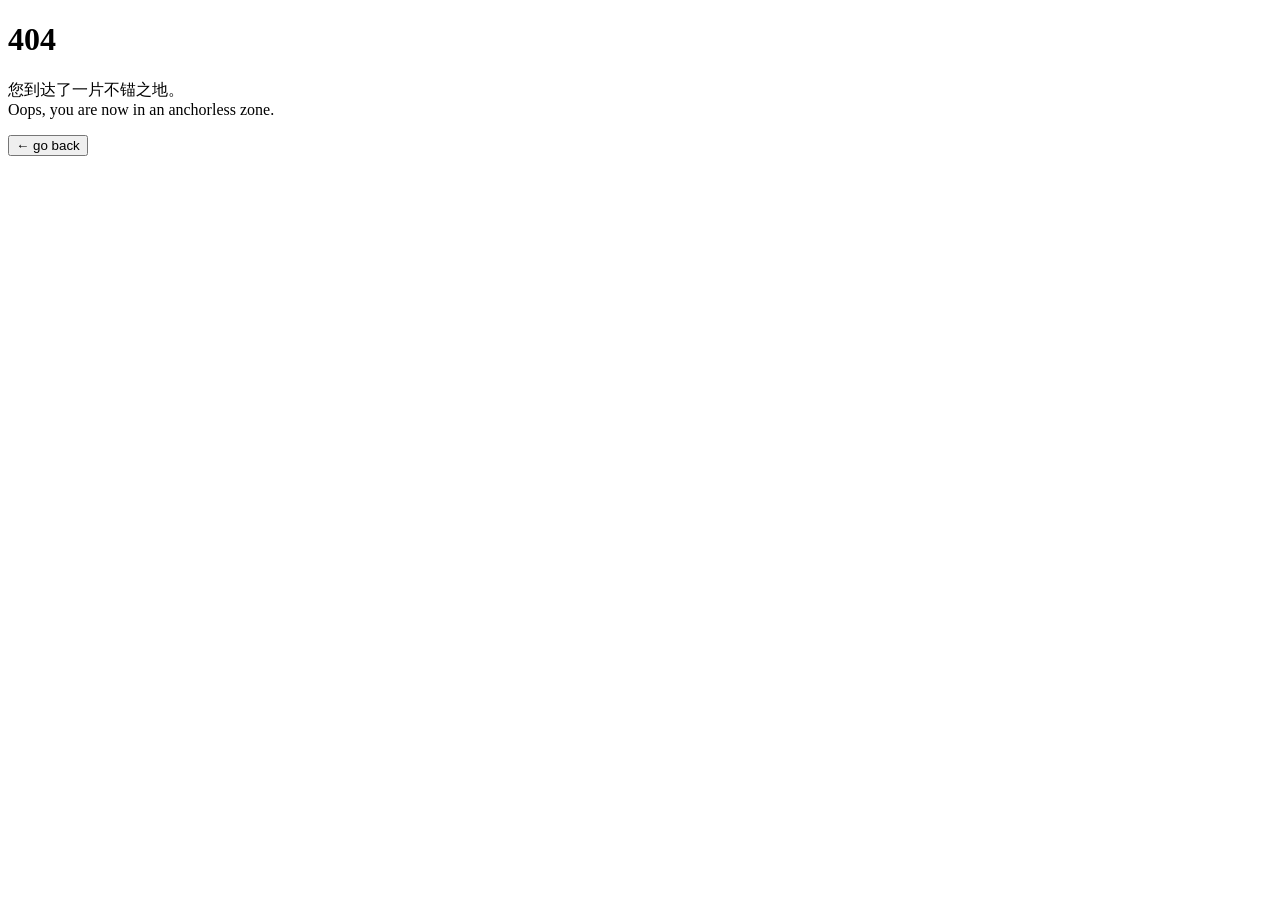
==== commit f9feac70: "Updates" ====
--- a/404/index.html
+++ b/404/index.html
@@ -1,17 +1 @@
-<!DOCTYPE html><html  data-capo=""><head><meta charset="utf-8">
-<meta name="viewport" content="width=device-width, initial-scale=1">
-<title>404</title>
-<style>/*! tailwindcss v3.4.4 | MIT License | https://tailwindcss.com*/*,:after,:before{border:0 solid #e5e7eb;box-sizing:border-box}:after,:before{--tw-content:""}:host,html{line-height:1.5;-webkit-text-size-adjust:100%;font-family:Neue Machina,sans-serif;font-feature-settings:normal;font-variation-settings:normal;-moz-tab-size:4;-o-tab-size:4;tab-size:4;-webkit-tap-highlight-color:transparent}body{line-height:inherit;margin:0}hr{border-top-width:1px;color:inherit;height:0}abbr:where([title]){-webkit-text-decoration:underline dotted;text-decoration:underline dotted}h1,h2,h3,h4,h5,h6{font-size:inherit;font-weight:inherit}a{color:inherit;text-decoration:inherit}b,strong{font-weight:bolder}code,kbd,pre,samp{font-family:ui-monospace,SFMono-Regular,Menlo,Monaco,Consolas,Liberation Mono,Courier New,monospace;font-feature-settings:normal;font-size:1em;font-variation-settings:normal}small{font-size:80%}sub,sup{font-size:75%;line-height:0;position:relative;vertical-align:baseline}sub{bottom:-.25em}sup{top:-.5em}table{border-collapse:collapse;border-color:inherit;text-indent:0}button,input,optgroup,select,textarea{color:inherit;font-family:inherit;font-feature-settings:inherit;font-size:100%;font-variation-settings:inherit;font-weight:inherit;letter-spacing:inherit;line-height:inherit;margin:0;padding:0}button,select{text-transform:none}button,input:where([type=button]),input:where([type=reset]),input:where([type=submit]){-webkit-appearance:button;background-color:transparent;background-image:none}:-moz-focusring{outline:auto}:-moz-ui-invalid{box-shadow:none}progress{vertical-align:baseline}::-webkit-inner-spin-button,::-webkit-outer-spin-button{height:auto}[type=search]{-webkit-appearance:textfield;outline-offset:-2px}::-webkit-search-decoration{-webkit-appearance:none}::-webkit-file-upload-button{-webkit-appearance:button;font:inherit}summary{display:list-item}blockquote,dd,dl,figure,h1,h2,h3,h4,h5,h6,hr,p,pre{margin:0}fieldset{margin:0}fieldset,legend{padding:0}menu,ol,ul{list-style:none;margin:0;padding:0}dialog{padding:0}textarea{resize:vertical}input::-moz-placeholder,textarea::-moz-placeholder{color:#9ca3af;opacity:1}input::placeholder,textarea::placeholder{color:#9ca3af;opacity:1}[role=button],button{cursor:pointer}:disabled{cursor:default}audio,canvas,embed,iframe,img,object,svg,video{display:block;vertical-align:middle}img,video{height:auto;max-width:100%}[hidden]{display:none}@font-face{font-display:swap;font-family:Neue Machina;font-feature-settings:"liga" 0;font-style:normal;font-weight:700;src:url(/vue_project/_nuxt/NeueMachina-Bold.BFmmqbd3.woff2) format("woff2")}@font-face{font-display:block;font-family:Anicons Subset;font-style:normal;font-weight:400;src:url("[data-uri]") format("woff2")}body{-webkit-hyphens:auto;hyphens:auto;min-height:100vh;--tw-bg-opacity:1;background-color:rgb(0 0 0/var(--tw-bg-opacity));font-weight:700;line-height:1.25;--tw-text-opacity:1;color:rgb(251 251 251/var(--tw-text-opacity));cursor:url("[data-uri]") 12 12,auto;cursor:-webkit-image-set(url("[data-uri]") 1x,url("[data-uri]") 2x) 12 12,auto;cursor:image-set(url("[data-uri]") 1x,url("[data-uri]") 2x) 12 12,auto}body ::-moz-selection{--tw-bg-opacity:1;background-color:rgb(255 221 0/var(--tw-bg-opacity));--tw-text-opacity:1;color:rgb(0 0 0/var(--tw-text-opacity))}body ::selection{--tw-bg-opacity:1;background-color:rgb(255 221 0/var(--tw-bg-opacity));--tw-text-opacity:1;color:rgb(0 0 0/var(--tw-text-opacity))}a:hover,button:hover,input[type=submit]:hover{text-decoration-color:#fd0;text-decoration-line:line-through;text-decoration-thickness:.1em}input[type=submit]{cursor:pointer}abbr[title]{text-decoration-line:none}*,:after,:before{--tw-border-spacing-x:0;--tw-border-spacing-y:0;--tw-translate-x:0;--tw-translate-y:0;--tw-rotate:0;--tw-skew-x:0;--tw-skew-y:0;--tw-scale-x:1;--tw-scale-y:1;--tw-pan-x: ;--tw-pan-y: ;--tw-pinch-zoom: ;--tw-scroll-snap-strictness:proximity;--tw-gradient-from-position: ;--tw-gradient-via-position: ;--tw-gradient-to-position: ;--tw-ordinal: ;--tw-slashed-zero: ;--tw-numeric-figure: ;--tw-numeric-spacing: ;--tw-numeric-fraction: ;--tw-ring-inset: ;--tw-ring-offset-width:0px;--tw-ring-offset-color:#fff;--tw-ring-color:rgba(59,130,246,.5);--tw-ring-offset-shadow:0 0 #0000;--tw-ring-shadow:0 0 #0000;--tw-shadow:0 0 #0000;--tw-shadow-colored:0 0 #0000;--tw-blur: ;--tw-brightness: ;--tw-contrast: ;--tw-grayscale: ;--tw-hue-rotate: ;--tw-invert: ;--tw-saturate: ;--tw-sepia: ;--tw-drop-shadow: ;--tw-backdrop-blur: ;--tw-backdrop-brightness: ;--tw-backdrop-contrast: ;--tw-backdrop-grayscale: ;--tw-backdrop-hue-rotate: ;--tw-backdrop-invert: ;--tw-backdrop-opacity: ;--tw-backdrop-saturate: ;--tw-backdrop-sepia: ;--tw-contain-size: ;--tw-contain-layout: ;--tw-contain-paint: ;--tw-contain-style: }::backdrop{--tw-border-spacing-x:0;--tw-border-spacing-y:0;--tw-translate-x:0;--tw-translate-y:0;--tw-rotate:0;--tw-skew-x:0;--tw-skew-y:0;--tw-scale-x:1;--tw-scale-y:1;--tw-pan-x: ;--tw-pan-y: ;--tw-pinch-zoom: ;--tw-scroll-snap-strictness:proximity;--tw-gradient-from-position: ;--tw-gradient-via-position: ;--tw-gradient-to-position: ;--tw-ordinal: ;--tw-slashed-zero: ;--tw-numeric-figure: ;--tw-numeric-spacing: ;--tw-numeric-fraction: ;--tw-ring-inset: ;--tw-ring-offset-width:0px;--tw-ring-offset-color:#fff;--tw-ring-color:rgba(59,130,246,.5);--tw-ring-offset-shadow:0 0 #0000;--tw-ring-shadow:0 0 #0000;--tw-shadow:0 0 #0000;--tw-shadow-colored:0 0 #0000;--tw-blur: ;--tw-brightness: ;--tw-contrast: ;--tw-grayscale: ;--tw-hue-rotate: ;--tw-invert: ;--tw-saturate: ;--tw-sepia: ;--tw-drop-shadow: ;--tw-backdrop-blur: ;--tw-backdrop-brightness: ;--tw-backdrop-contrast: ;--tw-backdrop-grayscale: ;--tw-backdrop-hue-rotate: ;--tw-backdrop-invert: ;--tw-backdrop-opacity: ;--tw-backdrop-saturate: ;--tw-backdrop-sepia: ;--tw-contain-size: ;--tw-contain-layout: ;--tw-contain-paint: ;--tw-contain-style: }.absolute{position:absolute}.relative{position:relative}.sticky{position:sticky}.-left-\[5000px\]{left:-5000px}.bottom-12{bottom:3rem}.top-0{top:0}.z-10{z-index:10}.z-20{z-index:20}.mx-auto{margin-left:auto;margin-right:auto}.my-2{margin-bottom:.5rem;margin-top:.5rem}.-mb-1{margin-bottom:-.25rem}.mb-2{margin-bottom:.5rem}.mb-4{margin-bottom:1rem}.mb-8{margin-bottom:2rem}.ml-4{margin-left:1rem}.mt-1{margin-top:.25rem}.mt-4{margin-top:1rem}.mt-8{margin-top:2rem}.mt-\[10vh\]{margin-top:10vh}.block{display:block}.flex{display:flex}.grid{display:grid}.hidden{display:none}.h-32{height:8rem}.h-fit{height:-moz-fit-content;height:fit-content}.max-h-0{max-height:0}.max-h-4{max-height:1rem}.max-h-48{max-height:12rem}.min-h-\[max\(100vh\2c 320px\)\]{min-height:max(100vh,320px)}.min-h-\[max\(100vh\2c 480px\)\]{min-height:max(100vh,480px)}.min-h-\[max\(50vh\2c 200px\)\]{min-height:max(50vh,200px)}.min-h-screen{min-height:100vh}.w-10{width:2.5rem}.w-20{width:5rem}.w-32{width:8rem}.w-full{width:100%}.min-w-80{min-width:20rem}.max-w-3xl{max-width:48rem}.max-w-\[1800px\]{max-width:1800px}.max-w-xs{max-width:20rem}.flex-shrink-0{flex-shrink:0}.grow{flex-grow:1}.resize{resize:both}.list-disc{list-style-type:disc}.flex-col{flex-direction:column}.flex-col-reverse{flex-direction:column-reverse}.items-start{align-items:flex-start}.items-center{align-items:center}.justify-center{justify-content:center}.justify-between{justify-content:space-between}.justify-around{justify-content:space-around}.gap-1{gap:.25rem}.gap-16{gap:4rem}.gap-2{gap:.5rem}.gap-4{gap:1rem}.space-y-2>:not([hidden])~:not([hidden]){--tw-space-y-reverse:0;margin-bottom:calc(.5rem*var(--tw-space-y-reverse));margin-top:calc(.5rem*(1 - var(--tw-space-y-reverse)))}.overflow-hidden{overflow:hidden}.hyphens-none{-webkit-hyphens:none;hyphens:none}.border-b-2{border-bottom-width:2px}.border-primary{--tw-border-opacity:1;border-color:rgb(255 221 0/var(--tw-border-opacity))}.bg-black{--tw-bg-opacity:1;background-color:rgb(0 0 0/var(--tw-bg-opacity))}.bg-transparent{background-color:transparent}.object-cover{-o-object-fit:cover;object-fit:cover}.p-4{padding:1rem}.px-4{padding-left:1rem;padding-right:1rem}.py-4{padding-top:1rem}.pb-4,.py-4{padding-bottom:1rem}.pt-1{padding-top:.25rem}.pt-6{padding-top:1.5rem}.text-center{text-align:center}.font-anicons{font-family:Anicons Subset,sans-serif}.text-2xl{font-size:1.5rem;line-height:2rem}.text-2xl\/none{font-size:1.5rem;line-height:1}.text-3xl{font-size:1.875rem;line-height:2.25rem}.text-4xl{font-size:2.25rem;line-height:2.5rem}.text-lg{font-size:1.125rem}.text-lg,.text-xl{line-height:1.75rem}.text-xl{font-size:1.25rem}.text-xs{font-size:.75rem;line-height:1rem}.font-bold{font-weight:700}.font-normal{font-weight:400}.font-semibold{font-weight:600}.capitalize{text-transform:capitalize}.italic{font-style:italic}.not-italic{font-style:normal}.leading-7{line-height:1.75rem}.leading-none{line-height:1}.text-blue-400{--tw-text-opacity:1;color:rgb(96 165 250/var(--tw-text-opacity))}.text-fg\/50{color:hsla(0,0%,98%,.5)}.text-gray-100{--tw-text-opacity:1;color:rgb(243 244 246/var(--tw-text-opacity))}.text-gray-200{--tw-text-opacity:1;color:rgb(229 231 235/var(--tw-text-opacity))}.text-gray-400{--tw-text-opacity:1;color:rgb(156 163 175/var(--tw-text-opacity))}.text-primary{--tw-text-opacity:1;color:rgb(255 221 0/var(--tw-text-opacity))}.text-red-500{--tw-text-opacity:1;color:rgb(239 68 68/var(--tw-text-opacity))}.underline{text-decoration-line:underline}.placeholder-fg\/50::-moz-placeholder{color:hsla(0,0%,98%,.5)}.placeholder-fg\/50::placeholder{color:hsla(0,0%,98%,.5)}.opacity-0{opacity:0}.filter{filter:var(--tw-blur) var(--tw-brightness) var(--tw-contrast) var(--tw-grayscale) var(--tw-hue-rotate) var(--tw-invert) var(--tw-saturate) var(--tw-sepia) var(--tw-drop-shadow)}.transition-\[max-height\]{transition-duration:.15s;transition-property:max-height;transition-timing-function:cubic-bezier(.4,0,.2,1)}.transition-opacity{transition-duration:.15s;transition-property:opacity;transition-timing-function:cubic-bezier(.4,0,.2,1)}.duration-400{transition-duration:.4s}.duration-\[2s\]{transition-duration:2s}.vf-\[\'TIME\'_1\]{font-variation-settings:"TIME" 1}.clip-path-circle{clip-path:circle(50%)}.cjk-punct{font-family:PingFang SC,Microsoft YaHei,Source Han Sans SC,Noto Sans CJK SC,sans-serif;font-feature-settings:"fwid"}.before\:content-\[\'\*_\'\]:before{--tw-content:"* ";content:var(--tw-content)}.before\:content-\[\'A\'\]:before{--tw-content:"A";content:var(--tw-content)}.after\:content-\[\'\:\'\]:after{--tw-content:":";content:var(--tw-content)}.after\:content-\[\'\2197\'\]:after{--tw-content:"↗";content:var(--tw-content)}.last\:mb-0:last-child{margin-bottom:0}.hover\:no-underline:hover{text-decoration-line:none}.peer:-moz-placeholder-shown~.peer-placeholder-shown\:max-h-0{max-height:0}.peer:placeholder-shown~.peer-placeholder-shown\:max-h-0{max-height:0}.peer:valid~.peer-valid\:max-h-0{max-height:0}.peer:focus~.peer-focus\:max-h-0{max-height:0}.aria-expanded\:vf-\[\'TIME\'_100\][aria-expanded=true]{font-variation-settings:"TIME" 100}@media not all and (min-width:960px){.first\:\*\:max-md\:hidden>:first-child{display:none}}@media (min-width:576px){.sm\:absolute{position:absolute}.sm\:relative{position:relative}.sm\:bottom-0{bottom:0}.sm\:top-4{top:1rem}.sm\:z-10{z-index:10}.sm\:mb-0{margin-bottom:0}.sm\:mb-2{margin-bottom:.5rem}.sm\:mb-8{margin-bottom:2rem}.sm\:mb-\[--footer-height\]{margin-bottom:var(--footer-height)}.sm\:mt-4{margin-top:1rem}.sm\:\!block{display:block!important}.sm\:hidden{display:none}.sm\:h-full{height:100%}.sm\:w-40{width:10rem}.sm\:flex-row{flex-direction:row}.sm\:gap-16{gap:4rem}.sm\:gap-8{gap:2rem}.sm\:py-4{padding-bottom:1rem;padding-top:1rem}}@media (min-width:960px){.md\:sticky{position:sticky}.md\:top-4{top:1rem}.md\:hidden{display:none}.md\:w-1\/2{width:50%}.md\:min-w-64{min-width:16rem}.md\:shrink-0{flex-shrink:0}.md\:flex-row{flex-direction:row}.md\:gap-8{gap:2rem}}@media (min-width:1200px){.lg\:sticky{position:sticky}.lg\:bottom-16{bottom:4rem}.lg\:top-8{top:2rem}.lg\:grid-cols-2{grid-template-columns:repeat(2,minmax(0,1fr))}.lg\:p-8{padding:2rem}.lg\:px-8{padding-left:2rem;padding-right:2rem}.lg\:py-8{padding-bottom:2rem;padding-top:2rem}}@media(min-height:480px){.\[\@media\(min-height\:480px\)\]\:mb-0{margin-bottom:0}}@media (min-width:576px){@media(min-height:480px){.sm\:\[\@media\(min-height\:480px\)\]\:fixed{position:fixed}}}</style>
-<link rel="preload" as="fetch" crossorigin="anonymous" href="/vue_project/404/_payload.json?6b03d7a5-24e3-4857-ad49-5d34a2f15992">
-<link rel="modulepreload" as="script" crossorigin href="/vue_project/_nuxt/DZzaAX0g.js">
-<link rel="modulepreload" as="script" crossorigin href="/vue_project/_nuxt/BdWldBiK.js">
-<link rel="modulepreload" as="script" crossorigin href="/vue_project/_nuxt/h8r6NMdw.js">
-<link rel="modulepreload" as="script" crossorigin href="/vue_project/_nuxt/C8Qb34dV.js">
-<link rel="modulepreload" as="script" crossorigin href="/vue_project/_nuxt/DtpVzL1H.js">
-<link rel="prefetch" as="style" href="/vue_project/_nuxt/default.t4Nyn0lO.css">
-<link rel="prefetch" as="script" crossorigin href="/vue_project/_nuxt/BlWgDWmt.js">
-<link rel="prefetch" as="script" crossorigin href="/vue_project/_nuxt/C189pfhb.js">
-<link rel="prefetch" as="script" crossorigin href="/vue_project/_nuxt/DCKbI6In.js">
-<link rel="prefetch" as="script" crossorigin href="/vue_project/_nuxt/D9hCiLsB.js">
-<script type="module" src="/vue_project/_nuxt/DZzaAX0g.js" crossorigin></script></head><body><div id="__nuxt"><div class="mx-auto flex min-h-[max(100vh,320px)] min-w-80 max-w-[1800px] flex-col items-center justify-around gap-16 p-4 lg:p-8"><main class="mt-[10vh] text-center"><!--[--><div><!----><h1 class="mb-4 text-3xl">404</h1><p class="mb-8 text-xl"> 您到达了一片不锚之地。 <br class="mb-2"> Oops, you are now in an anchorless zone. </p><p class="text-xl"><button aria-label="Go back">← go back</button></p></div><!--]--></main></div></div><div id="teleports"></div><script type="application/json" id="__NUXT_DATA__" data-ssr="true" data-src="/vue_project/404/_payload.json?6b03d7a5-24e3-4857-ad49-5d34a2f15992">[{"state":1,"once":3,"_errors":4,"serverRendered":6,"path":7,"prerenderedAt":8},["Reactive",2],{},["Set"],["ShallowReactive",5],{},true,"/404",1736745778556]</script>
-<script>window.__NUXT__={};window.__NUXT__.config={public:{umamiHost:"",umamiId:""},app:{baseURL:"/vue_project/",buildId:"6b03d7a5-24e3-4857-ad49-5d34a2f15992",buildAssetsDir:"/_nuxt/",cdnURL:""}}</script></body></html>+<!DOCTYPE html><html  data-capo=""><head><meta charset="utf-8"><meta name="viewport" content="width=device-width, initial-scale=1"><title>404</title><link rel="stylesheet" href="/vue_project/_nuxt/entry.CyVhDLn2.css" crossorigin><link rel="preload" as="fetch" crossorigin="anonymous" href="/vue_project/404/_payload.json?b5b30287-2f41-45ec-9c4b-0a213301d850"><link rel="modulepreload" as="script" crossorigin href="/vue_project/_nuxt/Dw4AUDsD.js"><link rel="modulepreload" as="script" crossorigin href="/vue_project/_nuxt/By4_fV1W.js"><link rel="modulepreload" as="script" crossorigin href="/vue_project/_nuxt/CrnUyS9x.js"><link rel="modulepreload" as="script" crossorigin href="/vue_project/_nuxt/B3IUnP1r.js"><link rel="modulepreload" as="script" crossorigin href="/vue_project/_nuxt/C1QE8YrS.js"><link rel="prefetch" as="style" crossorigin href="/vue_project/_nuxt/default.BQAesN6x.css"><link rel="prefetch" as="script" crossorigin href="/vue_project/_nuxt/qr6FhAWI.js"><link rel="prefetch" as="script" crossorigin href="/vue_project/_nuxt/BJU4AF5A.js"><link rel="prefetch" as="script" crossorigin href="/vue_project/_nuxt/Fs3k8UYu.js"><link rel="prefetch" as="script" crossorigin href="/vue_project/_nuxt/CpyW3EO7.js"><script type="module" src="/vue_project/_nuxt/Dw4AUDsD.js" crossorigin></script><link rel="preload" as="fetch" fetchpriority="low" crossorigin="anonymous" href="/vue_project/_nuxt/builds/meta/b5b30287-2f41-45ec-9c4b-0a213301d850.json"></head><body><div id="__nuxt"><div class="mx-auto flex min-h-[max(100vh,320px)] min-w-80 max-w-[1800px] flex-col items-center justify-around gap-16 p-4 lg:p-8"><main class="mt-[10vh] text-center"><!--[--><div><!----><h1 class="mb-4 text-3xl">404</h1><p class="mb-8 text-xl"> 您到达了一片不锚之地。 <br class="mb-2"> Oops, you are now in an anchorless zone. </p><p class="text-xl"><button aria-label="Go back">← go back</button></p></div><!--]--></main></div></div><div id="teleports"></div><script type="application/json" data-nuxt-data="nuxt-app" data-ssr="true" id="__NUXT_DATA__" data-src="/vue_project/404/_payload.json?b5b30287-2f41-45ec-9c4b-0a213301d850">[{"state":1,"once":3,"_errors":4,"serverRendered":6,"path":7,"prerenderedAt":8},["Reactive",2],{},["Set"],["ShallowReactive",5],{},true,"/404",1736748592860]</script><script>window.__NUXT__={};window.__NUXT__.config={public:{umamiHost:"",umamiId:""},app:{baseURL:"/vue_project/",buildId:"b5b30287-2f41-45ec-9c4b-0a213301d850",buildAssetsDir:"/_nuxt/",cdnURL:""}}</script></body></html>
